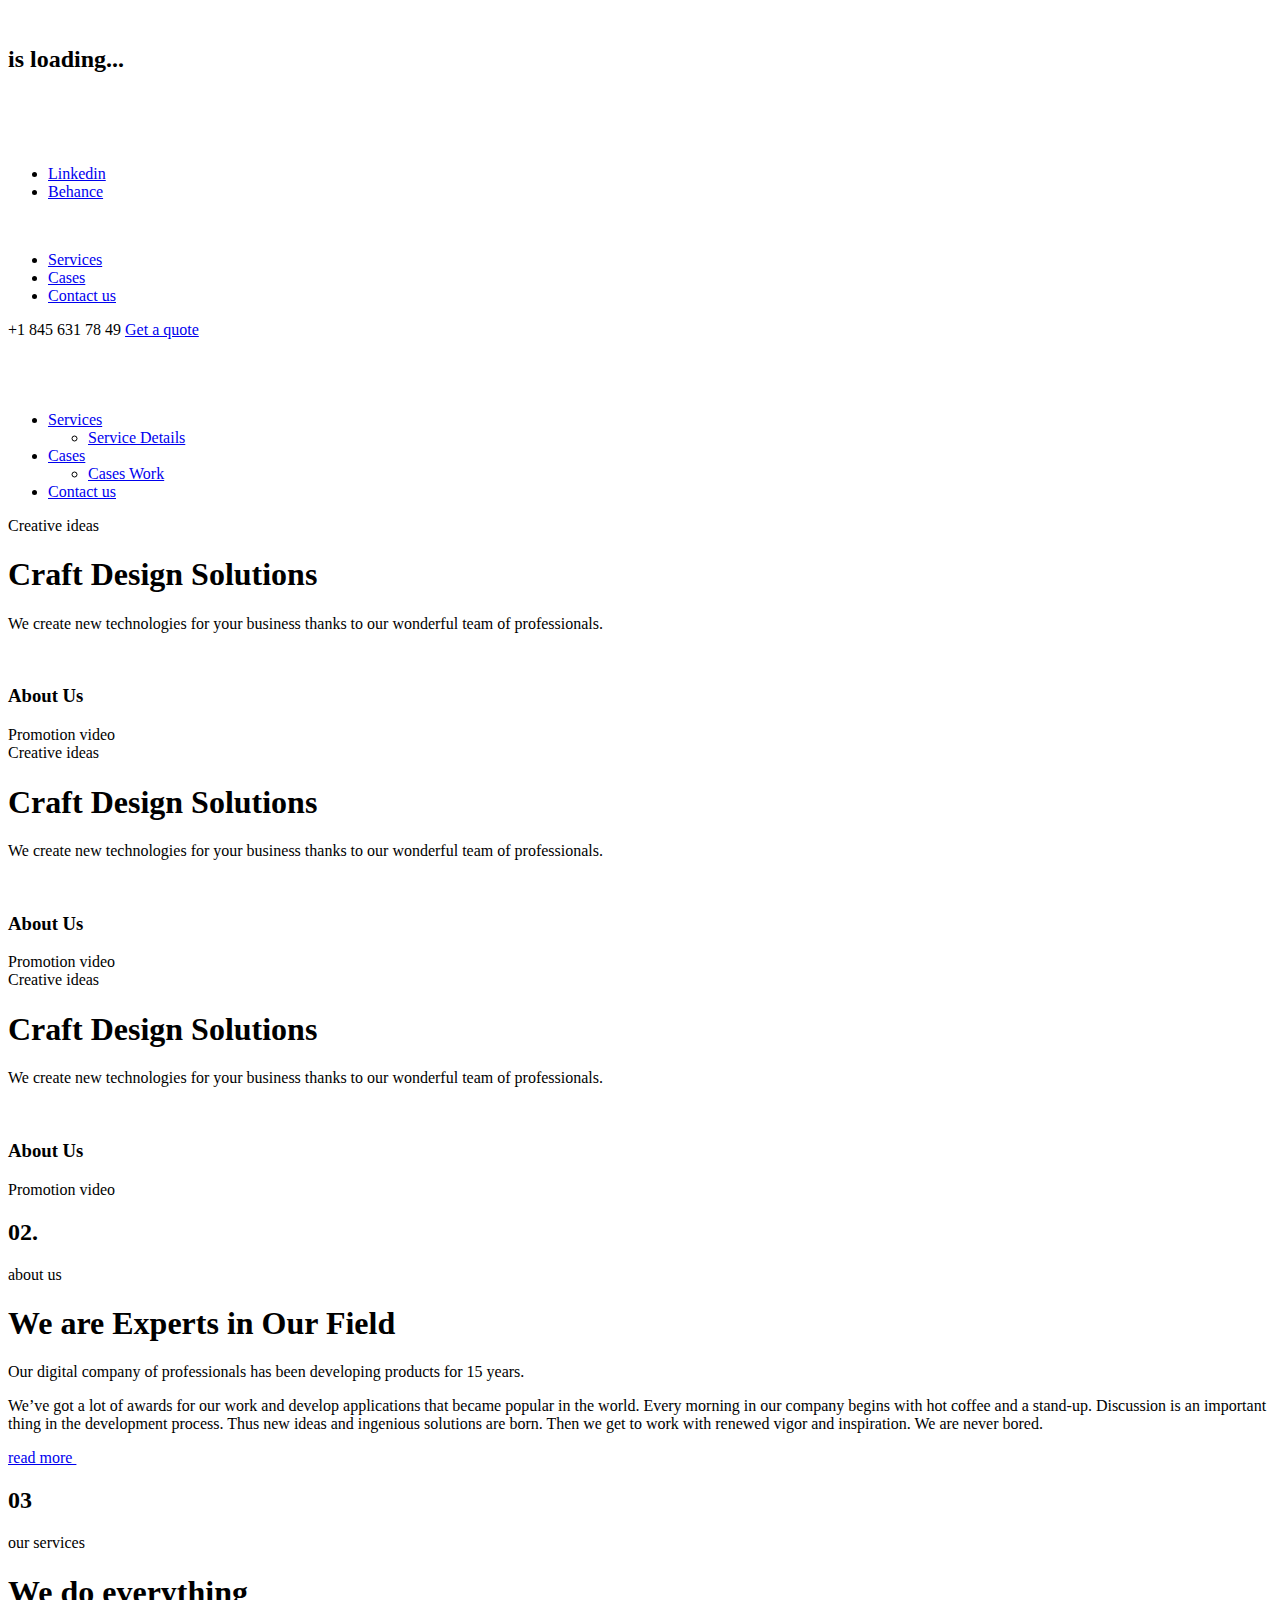
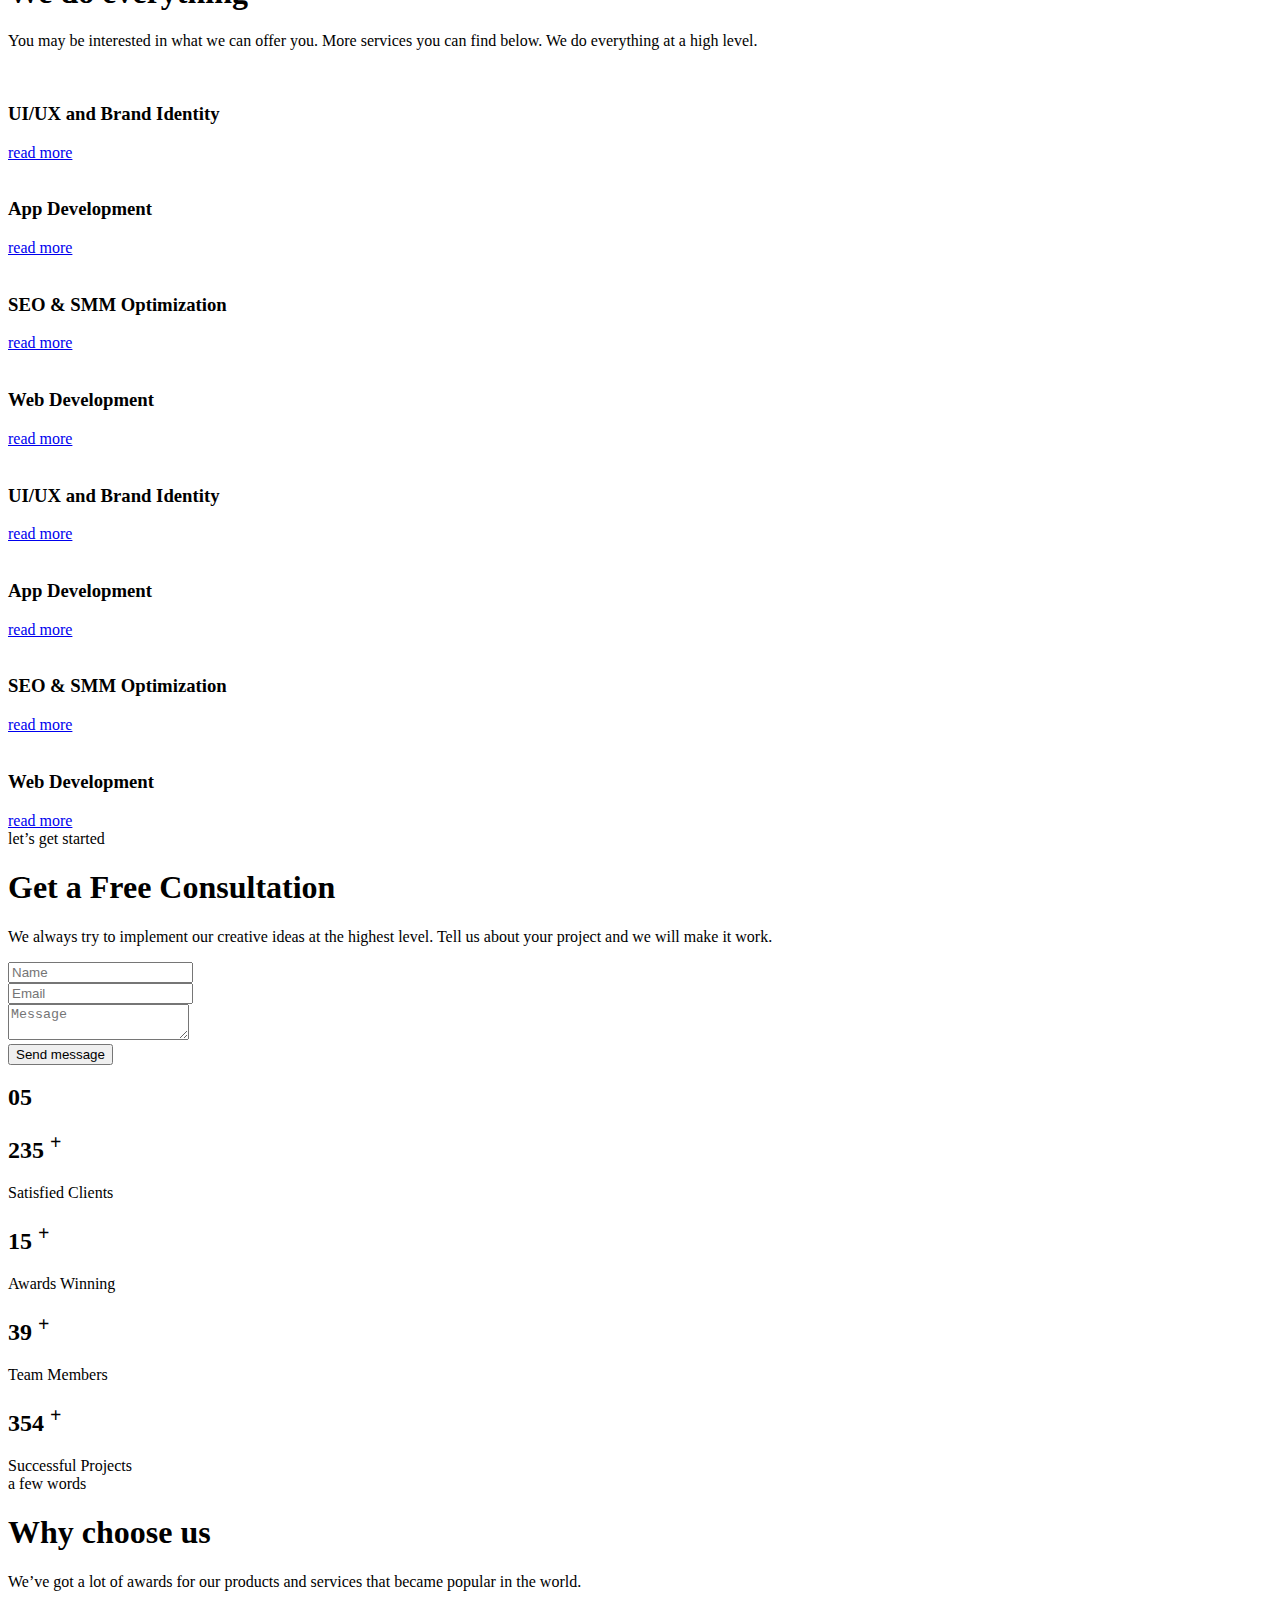
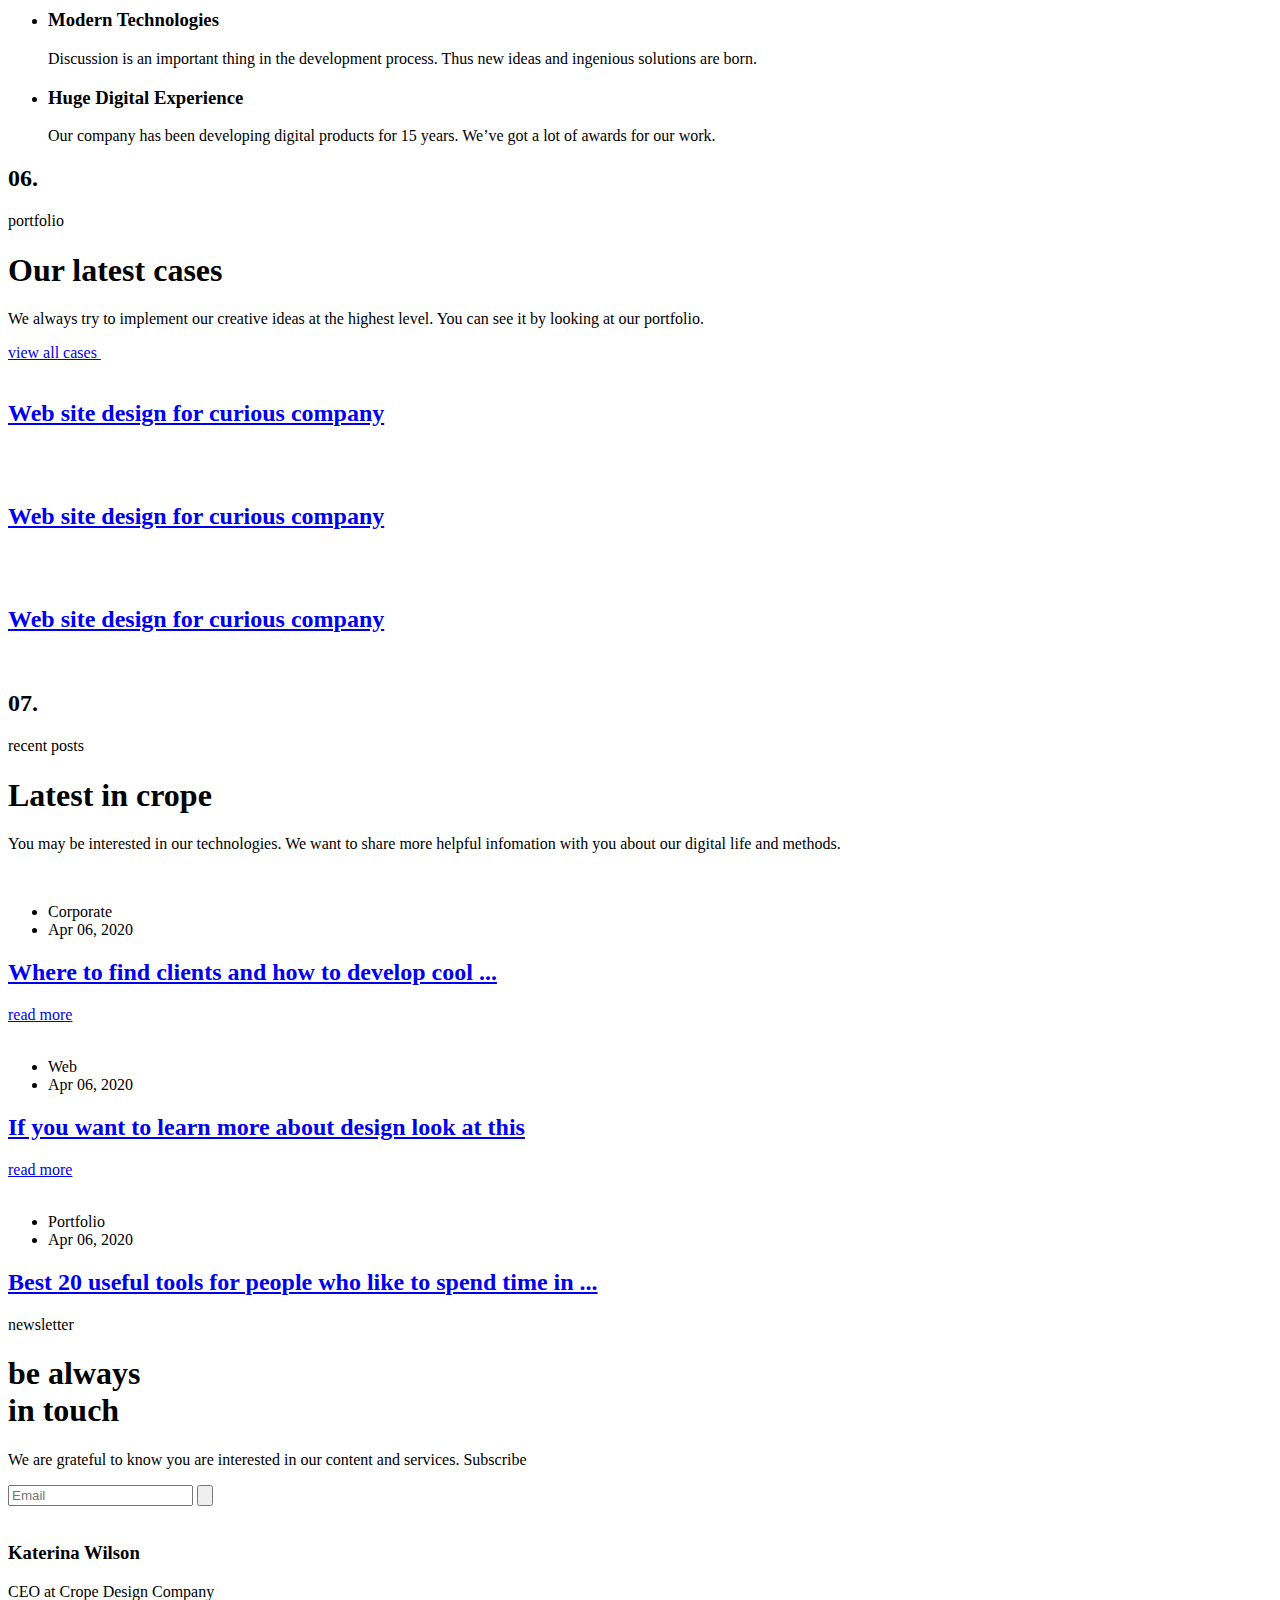
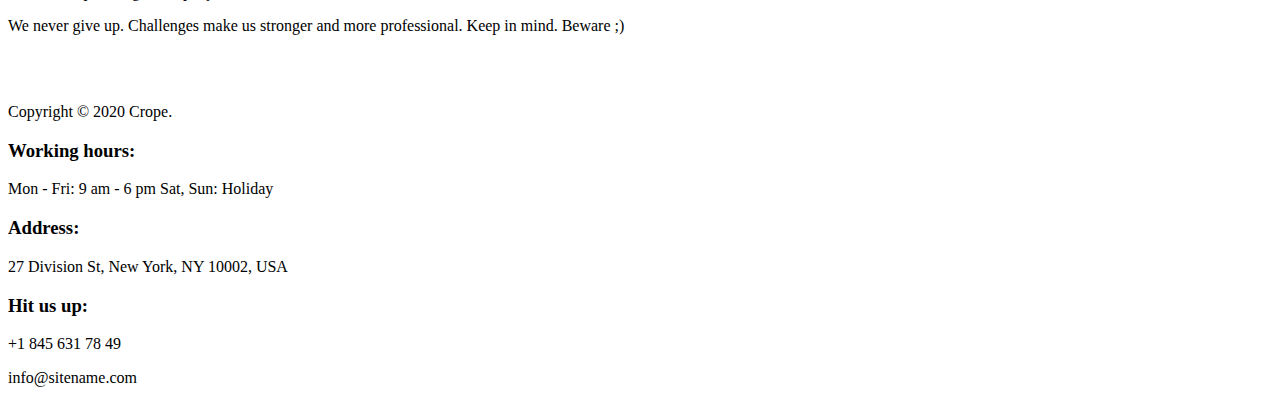
==== index.html @ df48804f "Add files via upload" ====
<!DOCTYPE html>
<html lang="en">
<head>
	<meta charset="UTF-8">
	<title>Crope</title>
	<meta name="viewport" content="width=device-width, initial-scale=1.0">
	<meta name="description" content="Crope - Multipurpose agency website" />
	<meta name="author" content="George_fx">
	<meta name="keywords" content="" />
	<link rel="icon" href="images/favicon.png">
	<link rel="stylesheet" type="text/css" href="css/animate.css">
	<link rel="stylesheet" type="text/css" href="css/bootstrap.min.css">
	<link rel="stylesheet" type="text/css" href="css/slick.css">
	<link rel="stylesheet" type="text/css" href="css/slick-theme.css">
	<link rel="stylesheet" type="text/css" href="css/style.css">
	<link rel="stylesheet" type="text/css" href="css/color.css">
	<link rel="stylesheet" type="text/css" href="css/responsive.css">
</head>


<body>

	<div class="preloader">
		<div class="loader-content">
			<div class="logo">
				<img src="images/logo.png" alt="">
			</div>
			<h2>is loading...</h2>
			<img src="images/loader.gif" alt="">
		</div>
	</div><!--preloader end-->
	
	<div class="left-sidebar">
		<a href="#" title="" class="menu-btn">
			<svg width="34" height="34" viewBox="0 0 34 34" fill="none" xmlns="http://www.w3.org/2000/svg">
				<path d="M0.711397 17.6361C-0.0696518 18.4171 -0.0696518 19.6834 0.711397 20.4645C1.49245 21.2455 2.75878 21.2455 3.53982 20.4645L20.5104 3.49393C21.2914 2.71288 21.2914 1.44655 20.5104 0.665498C19.7293 -0.115551 18.463 -0.11555 17.682 0.665498L0.711397 17.6361Z" fill="white"/>
				<path d="M2.12558 31.7782C1.34453 30.9971 1.34453 29.7308 2.12558 28.9498L19.0961 11.9792C19.8772 11.1981 21.1435 11.1981 21.9246 11.9792C22.7056 12.7602 22.7056 14.0266 21.9246 14.8076L4.95401 31.7782C4.17296 32.5592 2.90663 32.5592 2.12558 31.7782Z" fill="white"/>
				<path d="M13.4393 33.1924C12.6583 32.4113 12.6583 31.145 13.4393 30.364L30.4099 13.3934C31.1909 12.6124 32.4572 12.6124 33.2383 13.3934C34.0193 14.1745 34.0193 15.4408 33.2383 16.2218L16.2677 33.1924C15.4867 33.9734 14.2204 33.9734 13.4393 33.1924Z" fill="white"/>
			</svg>
		</a>
		<ul class="mbl-menu">
			<li><a href="#" title="">Linkedin</a></li>
			<li><a href="#" title="">Behance</a></li>
		</ul>
	</div><!--left-sidebar end-->

	<div class="wrapper">

		<header class="pb">
			<div class="container">
				<div class="header-content">
					<div class="logo">
						<a href="index.html" title="">
							<img src="images/logo.png" alt="">
						</a>
					</div><!--logo end-->
					<nav>
						<ul>
							<li><a href="services.html" title="">Services</a></li>
							<li><a href="cases.html" title="">Cases</a></li>
							<li><a href="contact.html" title="">Contact us</a></li>
						</ul>
					</nav><!--navigation end-->
					<div class="right-side-hd">
						<span>+1 845 631 78 49</span>
						<a href="#" title="" class="btn-default">Get a quote</a>
					</div>
					<a href="#" title="" class="menu-btn">
						<svg width="34" height="34" viewBox="0 0 34 34" fill="none" xmlns="http://www.w3.org/2000/svg">
							<path d="M0.711397 17.6361C-0.0696518 18.4171 -0.0696518 19.6834 0.711397 20.4645C1.49245 21.2455 2.75878 21.2455 3.53982 20.4645L20.5104 3.49393C21.2914 2.71288 21.2914 1.44655 20.5104 0.665498C19.7293 -0.115551 18.463 -0.11555 17.682 0.665498L0.711397 17.6361Z" fill="white"/>
							<path d="M2.12558 31.7782C1.34453 30.9971 1.34453 29.7308 2.12558 28.9498L19.0961 11.9792C19.8772 11.1981 21.1435 11.1981 21.9246 11.9792C22.7056 12.7602 22.7056 14.0266 21.9246 14.8076L4.95401 31.7782C4.17296 32.5592 2.90663 32.5592 2.12558 31.7782Z" fill="white"/>
							<path d="M13.4393 33.1924C12.6583 32.4113 12.6583 31.145 13.4393 30.364L30.4099 13.3934C31.1909 12.6124 32.4572 12.6124 33.2383 13.3934C34.0193 14.1745 34.0193 15.4408 33.2383 16.2218L16.2677 33.1924C15.4867 33.9734 14.2204 33.9734 13.4393 33.1924Z" fill="white"/>
						</svg>
					</a>
					<div class="clearfix"></div>
				</div><!--header-content end-->
			</div>	
		</header><!--header end-->

		<div class="responsive-mobile-menu">
			<div class="responsive-logo">
				<img src="images/logo.png" alt="">
			</div>
			<ul>
				<li><a href="services.html" title="">Services</a>
					<ul>
						<li><a href="service-details.html" title="">Service Details</a></li>
					</ul>
				</li>
				<li><a href="cases.html" title="">Cases</a>
					<ul>
						<li><a href="case-work.html" title="">Cases Work</a></li>
					</ul>
				</li>
				<li><a href="contact.html" title="">Contact us</a></li>
			</ul>
		</div><!--responsive-mobile-menu end-->

		<section class="main-banner">
			<div class="banner-slider">
				<div class="banner-slide">
					<div class="container">
						<div class="main-banner-text">
							<span class="wow fadeInUp" data-wow-delay="300ms">Creative ideas</span>
							<h1 class="wow fadeInUp" data-wow-delay="450ms">Craft Design Solutions <span></span></h1>
							<p class="wow fadeInUp" data-wow-delay="600ms">We create new technologies for your business thanks to our wonderful team of professionals.</p>
							<div class="play-video-div wow fadeInUp" data-wow-delay="800ms">
								<div class="poly1">
									<div class="poly2">
										<a href="https://www.youtube.com/watch?v=FSGfN9rr78Q" title="" class="play-video html5lightbox">
											<img src="images/icon1.svg" alt="">
										</a>
									</div>
								</div>
								<div class="pl-text">
									<h3>About Us</h3>
									<span>Promotion video</span>
								</div>
							</div>
						</div><!--main-banner-text end-->
					</div>
				</div><!--banner-slide end-->
				<div class="banner-slide">
					<div class="container">
						<div class="main-banner-text">
							<span>Creative ideas</span>
							<h1>Craft Design Solutions <span></span></h1>
							<p>We create new technologies for your business thanks to our wonderful team of professionals.</p>
							<div class="play-video-div">
								<div class="poly1">
									<div class="poly2">
										<a href="#" title="" class="play-video">
											<img src="images/icon1.svg" alt="">
										</a>
									</div>
								</div>
								<div class="pl-text">
									<h3>About Us</h3>
									<span>Promotion video</span>
								</div>
							</div>
						</div><!--main-banner-text end-->
					</div>
				</div><!--banner-slide end-->
				<div class="banner-slide">
					<div class="container">
						<div class="main-banner-text">
							<span>Creative ideas</span>
							<h1>Craft Design Solutions <span></span></h1>
							<p>We create new technologies for your business thanks to our wonderful team of professionals.</p>
							<div class="play-video-div">
								<div class="poly1">
									<div class="poly2">
										<a href="#" title="" class="play-video">
											<img src="images/icon1.svg" alt="">
										</a>
									</div>
								</div>
								<div class="pl-text">
									<h3>About Us</h3>
									<span>Promotion video</span>
								</div>
							</div>
						</div><!--main-banner-text end-->
					</div>
				</div><!--banner-slide end-->
			</div><!--banner-slider end-->
		</section><!--main-banner end-->

		<section class="sec-block overlay">
			<h2 class="page-number bottom">02.</h2>
			<div class="bg-position left-position"></div>
			<div class="container">
				<div class="expt-text float-right">
					<div class="main-banner-text title-hd wow slideInRight" data-wow-delay="300ms">
						<span>about us</span>
						<h1>We are Experts in Our Field <span></span></h1>
						<p>Our digital company of professionals has been developing products for 15 years. </p>
						<p class="bdy">We’ve got a lot of awards for our work and develop applications that became popular in the world. Every morning in our company begins with hot coffee and a stand-up. Discussion is an important thing in the development process. Thus new ideas and ingenious solutions are born. Then we get to work with renewed vigor and inspiration. We are never bored. </p>
						<a href="about.html" title="" class="btn-default2">read more <img src="images/icon4.svg" alt=""></a>
					</div>
				</div><!--expt-text end-->
				<div class="clearfix"></div>
			</div>
		</section>

		<section class="sec-block">
			<div class="fixed-bg bg3"></div>
			<h2 class="page-number">03</h2>
			<div class="container">
				<div class="main-banner-text title-hd svs-header wow fadeInLeft" data-wow-delay="500ms">
					<span>our services</span>
					<h1>We do everything <span></span></h1>
					<p class="bdy">You may be interested in what we can offer you. More services you can find below. We do everything at a high level. </p>
				</div>
			</div>
			<div class="services-section">
				<div class="container">
					<div class="row svs-carousel">
						<div class="col-lg-3">
							<div class="service-col wow fadeIn" data-wow-delay="300ms">
								<div class="svs-icon">
									<img src="images/icon5.svg" alt="">
								</div>
								<h3>UI/UX and Brand Identity</h3>
								<a href="services.html" title="" class="btn-default2">read more</a>
							</div><!--service-col end-->
						</div>
						<div class="col-lg-3">
							<div class="service-col wow fadeIn" data-wow-delay="600ms">
								<div class="svs-icon">
									<img src="images/icon6.svg" alt="">
								</div>
								<h3>App Development</h3>
								<a href="services.html" title="" class="btn-default2">read more</a>
							</div><!--service-col end-->
						</div>
						<div class="col-lg-3">
							<div class="service-col wow fadeIn" data-wow-delay="900ms">
								<div class="svs-icon">
									<img src="images/icon7.svg" alt="">
								</div>
								<h3>SEO & SMM Optimization</h3>
								<a href="services.html" title="" class="btn-default2">read more</a>
							</div><!--service-col end-->
						</div>
						<div class="col-lg-3">
							<div class="service-col wow fadeIn" data-wow-delay="1200ms">
								<div class="svs-icon">
									<img src="images/icon8.svg" alt="">
								</div>
								<h3>Web Development</h3>
								<a href="services.html" title="" class="btn-default2">read more</a>
							</div><!--service-col end-->
						</div>
						<div class="col-lg-3">
							<div class="service-col">
								<div class="svs-icon">
									<img src="images/icon5.svg" alt="">
								</div>
								<h3>UI/UX and Brand Identity</h3>
								<a href="services.html" title="" class="btn-default2">read more</a>
							</div><!--service-col end-->
						</div>
						<div class="col-lg-3">
							<div class="service-col">
								<div class="svs-icon">
									<img src="images/icon6.svg" alt="">
								</div>
								<h3>App Development</h3>
								<a href="services.html" title="" class="btn-default2">read more</a>
							</div><!--service-col end-->
						</div>
						<div class="col-lg-3">
							<div class="service-col">
								<div class="svs-icon">
									<img src="images/icon7.svg" alt="">
								</div>
								<h3>SEO & SMM Optimization</h3>
								<a href="services.html" title="" class="btn-default2">read more</a>
							</div><!--service-col end-->
						</div>
						<div class="col-lg-3">
							<div class="service-col">
								<div class="svs-icon">
									<img src="images/icon8.svg" alt="">
								</div>
								<h3>Web Development</h3>
								<a href="services.html" title="" class="btn-default2">read more</a>
							</div><!--service-col end-->
						</div>
					</div>
				</div>
			</div><!--services-section end-->
		</section>

		<section class="sec-block overlay">
			<div class="bg-position right-position"></div>
			<div class="container">
				<div class="consulation-section">
					<div class="main-banner-text title-hd wow fadeInUp" data-wow-delay="300ms">
						<span>let’s get started</span>
						<h1>Get a Free Consultation <span></span></h1>
						<p class="bdy">We always try to implement our creative ideas at the highest level. Tell us about your project and we will make it work. </p>
					</div><!--title-hd end-->
					<div class="contact-form wow fadeInUp" data-wow-delay="300ms">
						<form method="post" action="#" id="contact-form">
							<div class="response"></div>
							<div class="row">
								<div class="col-lg-6">
									<div class="input-field">
										<input type="text" name="name" class="name" placeholder="Name">
									</div><!--input-field end-->
								</div>
								<div class="col-lg-6">
									<div class="input-field">
										<input type="text" name="email" class="email" placeholder="Email">
									</div><!--input-field end-->
								</div>
								<div class="col-lg-12">
									<div class="input-field">
										<textarea name="message" placeholder="Message"></textarea>
									</div><!--input-field end-->
								</div>
								<div class="col-lg-12">
									<div class="input-field m-0">
										<button type="button" class="btn-default" id="submit">Send message</button>
									</div>
								</div>
							</div>
						</form>
					</div><!--contact-form end-->
				</div><!--consulation-section end-->
			</div>
		</section>

		<section class="sec-block why-choose-us">
			<div class="fixed-bg bg6"></div>
			<h2 class="page-number">05</h2>
			<div class="container">
				<div class="row">
					<div class="col-lg-5">
						<div class="counter-section">
							<div class="row">
								<div class="col-lg-6 col-md-6 col-sm-6 col-12">
									<div class="counter-div gradient-bg1 wow fadeInUp" data-wow-delay="300ms">
										<h2>235 <sup>+</sup></h2>
										<span>Satisfied Clients</span>
									</div><!--counter-div end-->
								</div>
								<div class="col-lg-6 col-md-6 col-sm-6 col-12">
									<div class="counter-div scnd-dv gradient-bg1 wow fadeInUp" data-wow-delay="600ms">
										<h2>15 <sup>+</sup></h2>
										<span>Awards Winning</span>
									</div><!--counter-div end-->
								</div>
								<div class="col-lg-6 col-md-6 col-sm-6 col-12">
									<div class="counter-div gradient-bg2 wow fadeInUp" data-wow-delay="900ms">
										<h2>39 <sup>+</sup></h2>
										<span>Team Members</span>
									</div><!--counter-div end-->
								</div>
								<div class="col-lg-6 col-md-6 col-sm-6 col-12">
									<div class="counter-div frht gradient-bg2 wow fadeInUp" data-wow-delay="1200ms">
										<h2>354 <sup>+</sup></h2>
										<span>Successful Projects</span>
									</div><!--counter-div end-->
								</div>
							</div>
						</div><!--counter-section end-->
					</div>
					<div class="col-lg-7">
						<div class="why-we-sec">
							<div class="main-banner-text title-hd wow fadeInUp" data-wow-delay="300ms">
								<span>a few words</span>
								<h1>Why choose us <span></span></h1>
								<p>We’ve got a lot of awards for our products and services that became popular in the world.</p>
							</div><!--title-hd end-->
							<ul class="our-features-list wow fadeInDown" data-wow-delay="600ms">
								<li>
									<h3>Modern Technologies</h3>
									<p>Discussion is an important thing in the development process. Thus new ideas and ingenious solutions are born. </p>
								</li>
								<li>
									<h3>Huge Digital Experience</h3>
									<p>Our company has been developing digital products for 15 years. We’ve got a lot of awards for our work.</p>
								</li>
							</ul><!--our-features-list end-->
						</div><!--why-we-sec end-->
					</div>
				</div>
			</div>
		</section><!--why-choose-us end-->

		<section class="sec-block">
			<div class="fixed-bg bg4"></div>
			<h2 class="page-number">06.</h2>
			<div class="container">
				<div class="section-head">
					<div class="main-banner-text title-hd wow fadeInUp" data-wow-delay="300ms">
						<span>portfolio</span>
						<h1>Our latest cases <span></span></h1>
						<p class="bdy">We always try to implement our creative ideas at the highest level. You can see it by looking at our portfolio.</p>
					</div><!--title-hd end-->
					<a href="cases.html" title="" class="btn-default2">view all cases <img src="images/icon4.svg" alt=""></a>
					<div class="clearfix"></div>
				</div>
				<div class="pft-items">
					<div class="row">
						<div class="col-lg-4 col-md-6 col-sm-6 col-12">
							<div class="pft-item wow fadeInUp" data-wow-delay="300ms">
								<img src="https://via.placeholder.com/380x490" alt="">
								<div class="figcaption">
									<h2><a href="case-work.html" title="">Web site design for curious company</a></h2>
									<a href="case-work.html" title=""><img src="images/icon9.svg" alt=""></a>
								</div><!--figcaption end-->
							</div><!--pft-item end-->
						</div>
						<div class="col-lg-4 col-md-6 col-sm-6 col-12">
							<div class="pft-item wow fadeInUp" data-wow-delay="600ms">
								<img src="https://via.placeholder.com/380x490" alt="">
								<div class="figcaption">
									<h2><a href="case-work.html" title="">Web site design for curious company</a></h2>
									<a href="case-work.html" title=""><img src="images/icon9.svg" alt=""></a>
								</div><!--figcaption end-->
							</div><!--pft-item end-->
						</div>
						<div class="col-lg-4 col-md-6 col-sm-6 col-12">
							<div class="pft-item wow fadeInUp" data-wow-delay="900ms">
								<img src="https://via.placeholder.com/380x490" alt="">
								<div class="figcaption">
									<h2><a href="case-work.html" title="">Web site design for curious company</a></h2>
									<a href="case-work.html" title=""><img src="images/icon9.svg" alt=""></a>
								</div><!--figcaption end-->
							</div><!--pft-item end-->
						</div>
					</div>
				</div><!--pft-items end-->
			</div>
		</section><!--case-studies-section end-->

		<section class="sec-block">
			<div class="fixed-bg bg5"></div>
			<h2 class="page-number">07.</h2>
			<div class="container">
				<div class="row">
					<div class="col-lg-6 wow slideInLeft" data-wow-delay="300ms">
						<div class="main-banner-text title-hd">
							<span>recent posts</span>
							<h1>Latest in crope <span></span></h1>
							<p class="bdy">You may be interested in our technologies. We want to share more helpful infomation with you about our digital life and methods.</p>
						</div><!--title-hd end-->
						<div class="blog-posts">
							<div class="blog_post">
								<div class="blog-thumbnail">
									<img src="https://via.placeholder.com/170x170" alt="">
								</div><!--blog-thumbnail end-->
								<div class="blog_info">
									<ul class="meta">
										<li>
											<span class="category">Corporate</span>
										</li>
										<li>
											<span>Apr 06, 2020</span>
										</li>
									</ul>
									<h2 class="post-title"><a href="blog-single.html" title="">Where to find clients and how to develop cool ...</a></h2>
									<a href="blog-single.html" title="" class="btn-default2">read more</a>
								</div>
							</div><!--blog_post end-->
							<div class="blog_post">
								<div class="blog-thumbnail">
									<img src="https://via.placeholder.com/170x170" alt="">
								</div><!--blog-thumbnail end-->
								<div class="blog_info">
									<ul class="meta">
										<li>
											<span class="category">Web</span>
										</li>
										<li>
											<span>Apr 06, 2020</span>
										</li>
									</ul>
									<h2 class="post-title"><a href="blog-single.html" title="">If you want to learn more about design look at this</a></h2>
									<a href="blog-single.html" title="" class="btn-default2">read more</a>
								</div>
							</div><!--blog_post end-->
						</div><!--blog-posts end-->
					</div>
					<div class="col-lg-6 wow slideInRight" data-wow-delay="300ms">
						<div class="blog_post main">
							<div class="blog-thumbnail">
								<img src="https://via.placeholder.com/458x500" alt="">
							</div><!--blog-thumbnail end-->
							<div class="blog_info">
								<ul class="meta">
									<li>
										<span class="category">Portfolio</span>
									</li>
									<li>
										<span>Apr 06, 2020</span>
									</li>
								</ul>
								<h2 class="post-title"><a href="blog-single.html" title="">Best 20 useful tools for people who like to spend time in ...</a></h2>
							</div>
						</div><!--blog_post end-->
					</div>
				</div>
			</div>
		</section>

		<footer>
			<div class="container">
				<div class="top-footer">
					<div class="row">
						<div class="col-lg-6">
							<div class="tp-contact wow fadeInUp" data-wow-delay="300ms">
								<div class="main-banner-text title-hd">
									<span>newsletter</span>
									<h1>be always <br /> in touch <span></span></h1>
									<p class="bdy">We are grateful to know you are interested in our content and services. Subscribe</p>
								</div><!--title-hd end-->
								<form class="newsletter-form">
									<input type="email" name="email" placeholder="Email">
									<button type="submit"><img src="images/send.svg" alt=""></button>
								</form>
								<div class="clearfix"></div>
							</div><!--tp-contact end-->
						</div>
						<div class="col-lg-6">
							<div class="testimonial-sec wow fadeInDown" data-wow-delay="300ms">
								<div class="testi-head">
									<div class="testi-thumb">
										<img src="https://via.placeholder.com/70x70" alt="">
									</div>
									<div class="testi-info">
										<h3>Katerina Wilson</h3>
										<span>CEO at Crope Design Company</span>
									</div>
								</div>
								<p>We never give up. Сhallenges make us stronger and more professional. Keep in mind. Beware ;)</p>
								<img src="images/sing.png" alt="">
							</div><!--testimonial-sec end-->
							<div class="clearfix"></div>
						</div>
					</div>
				</div><!--top-footer end-->
				<div class="bottom-footer">
					<div class="row">
						<div class="col-lg-3 col-md-6 col-sm-6 col-12">
							<div class="widget widget-about wow fadeInUp" data-wow-delay="300ms">
								<img src="images/logo.png" alt="">
								<p>Copyright © 2020 Crope.</p>
							</div><!--widget-about end-->
						</div>
						<div class="col-lg-3 col-md-6 col-sm-6 col-12">
							<div class="widget widget-para wow fadeInDown" data-wow-delay="600ms">
								<h3 class="widget-title">Working hours:</h3>
								<p>Mon - Fri: 9 am - 6 pm Sat, Sun: Holiday</p>
							</div><!--widget-para end-->
						</div>
						<div class="col-lg-3 col-md-6 col-sm-6 col-12">
							<div class="widget widget-para wow fadeInUp" data-wow-delay="900ms">
								<h3 class="widget-title">Address:</h3>
								<p>27 Division St, New York, NY 10002, USA</p>
							</div><!--widget-para end-->
						</div>
						<div class="col-lg-3 col-md-6 col-sm-6 col-12">
							<div class="widget widget-para wow fadeInDown" data-wow-delay="1200ms">
								<h3 class="widget-title">Hit us up:</h3>
								<span>+1 845 631 78 49</span>
								<p>info@sitename.com</p>
							</div><!--widget-para end-->
						</div>
					</div>
				</div><!--bottom-footer end-->
			</div>
		</footer><!--footer end-->

	</div><!--wrapper end-->
	<div class="clearfix"></div>


<script src="js/jquery.min.js"></script>
<script src="js/popper.js"></script>
<script src="js/bootstrap.min.js"></script>
<script src="js/plugin/slick.min.js"></script>
<script src="js/plugin/html5lightbox.js"></script>
<script src="js/wow.min.js"></script>
<script src="js/script.js"></script>


</body>

</html>
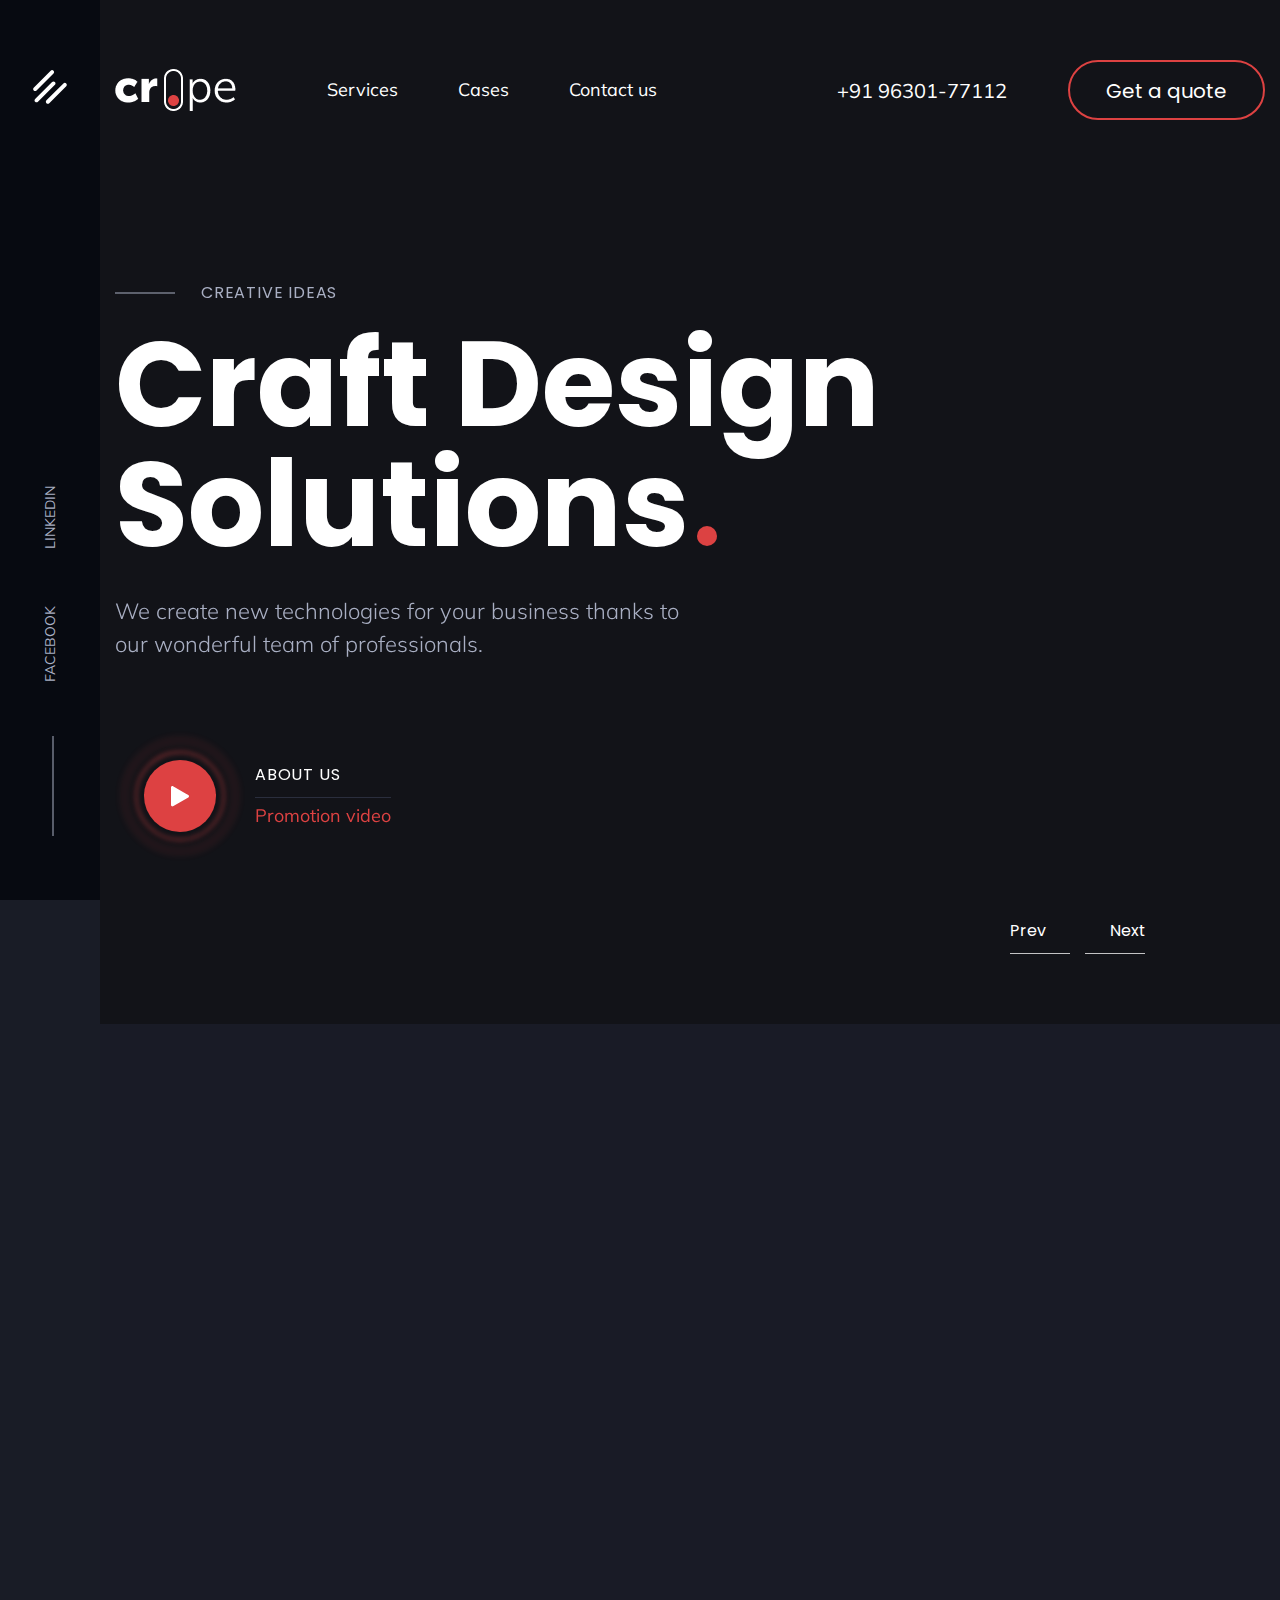
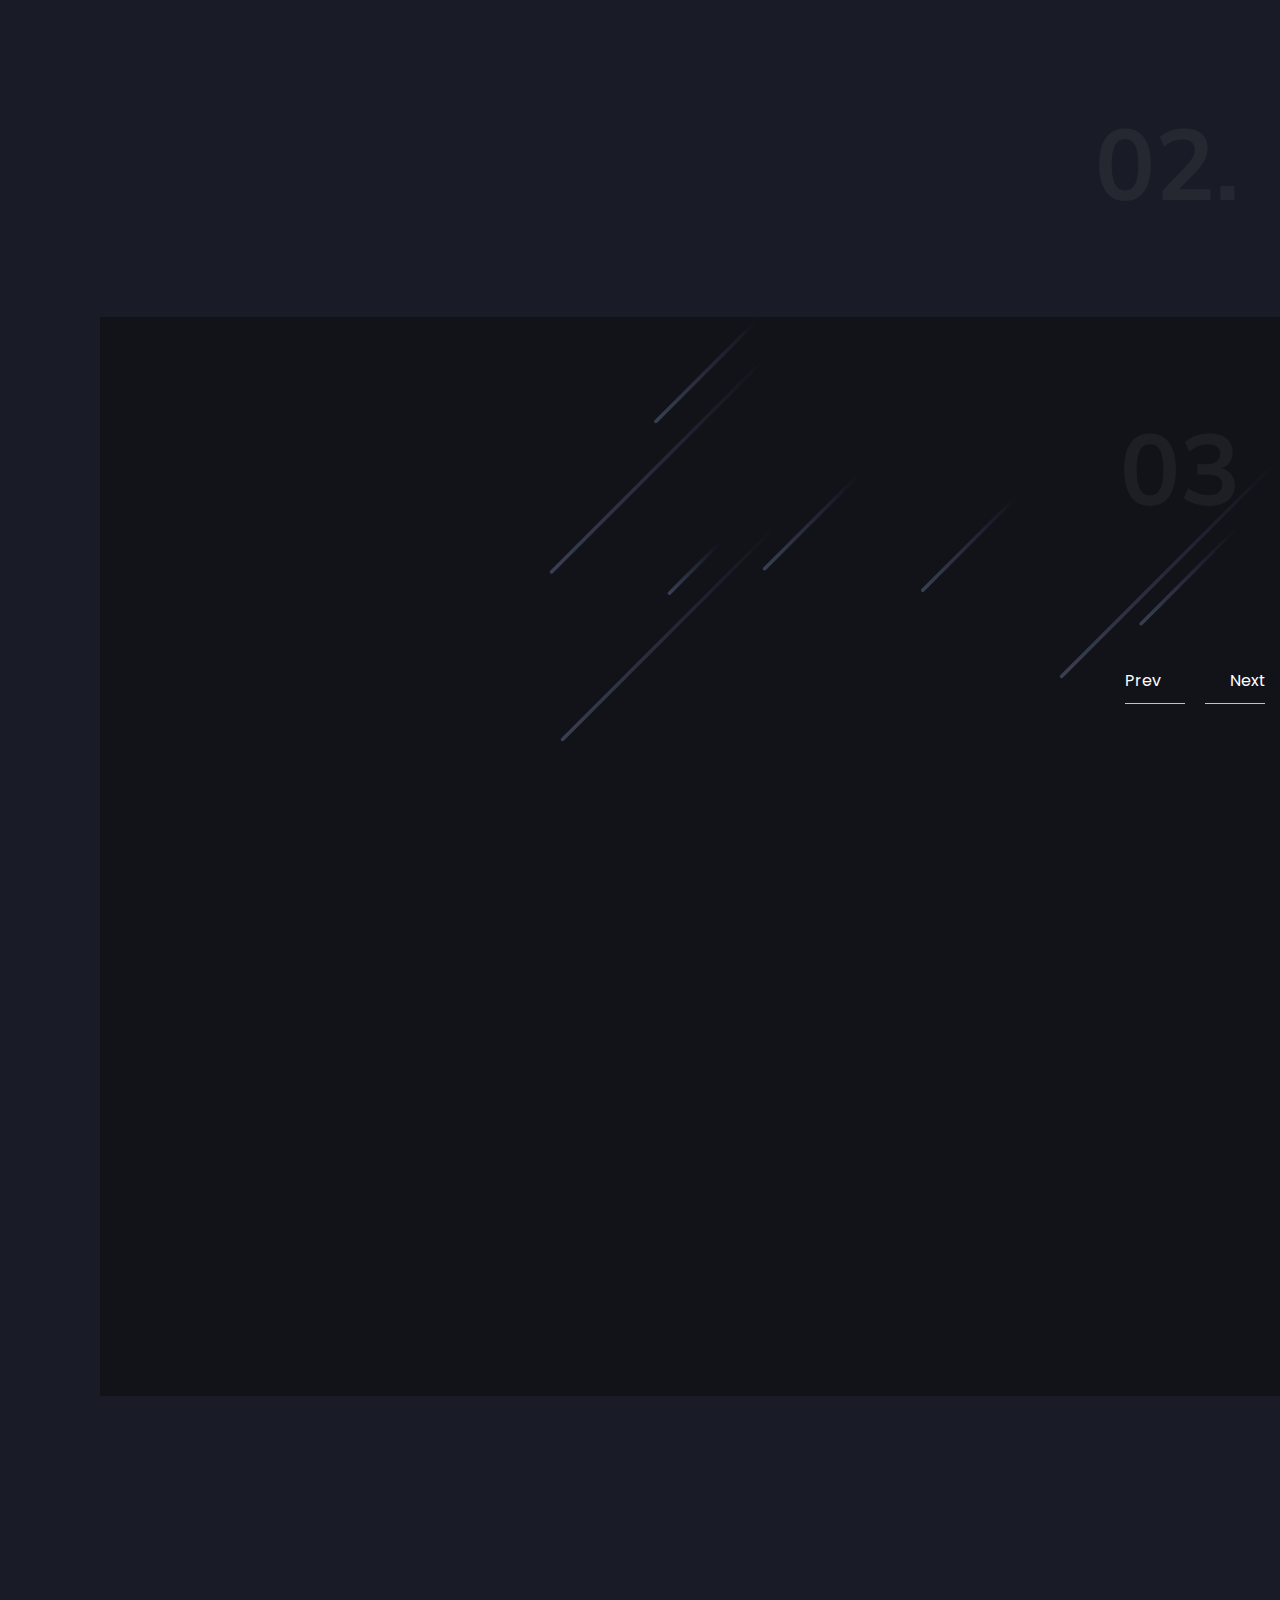
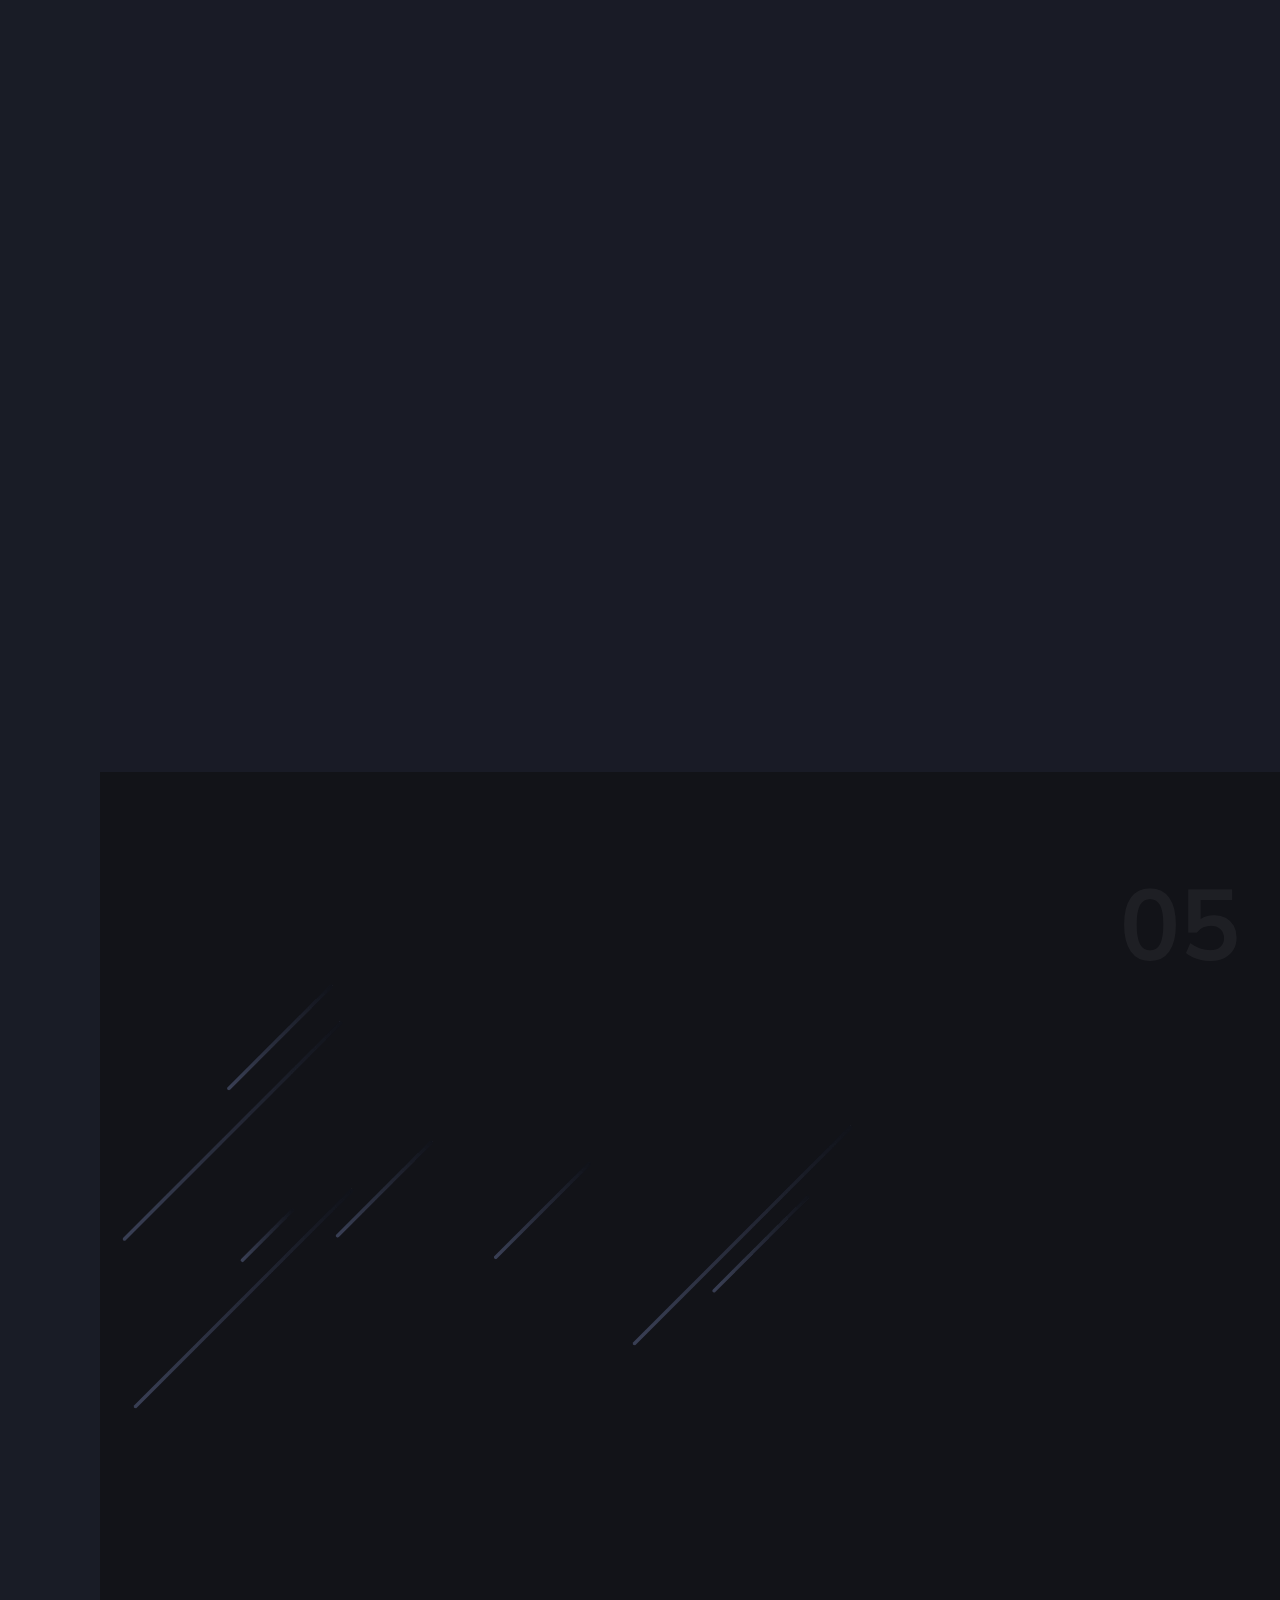
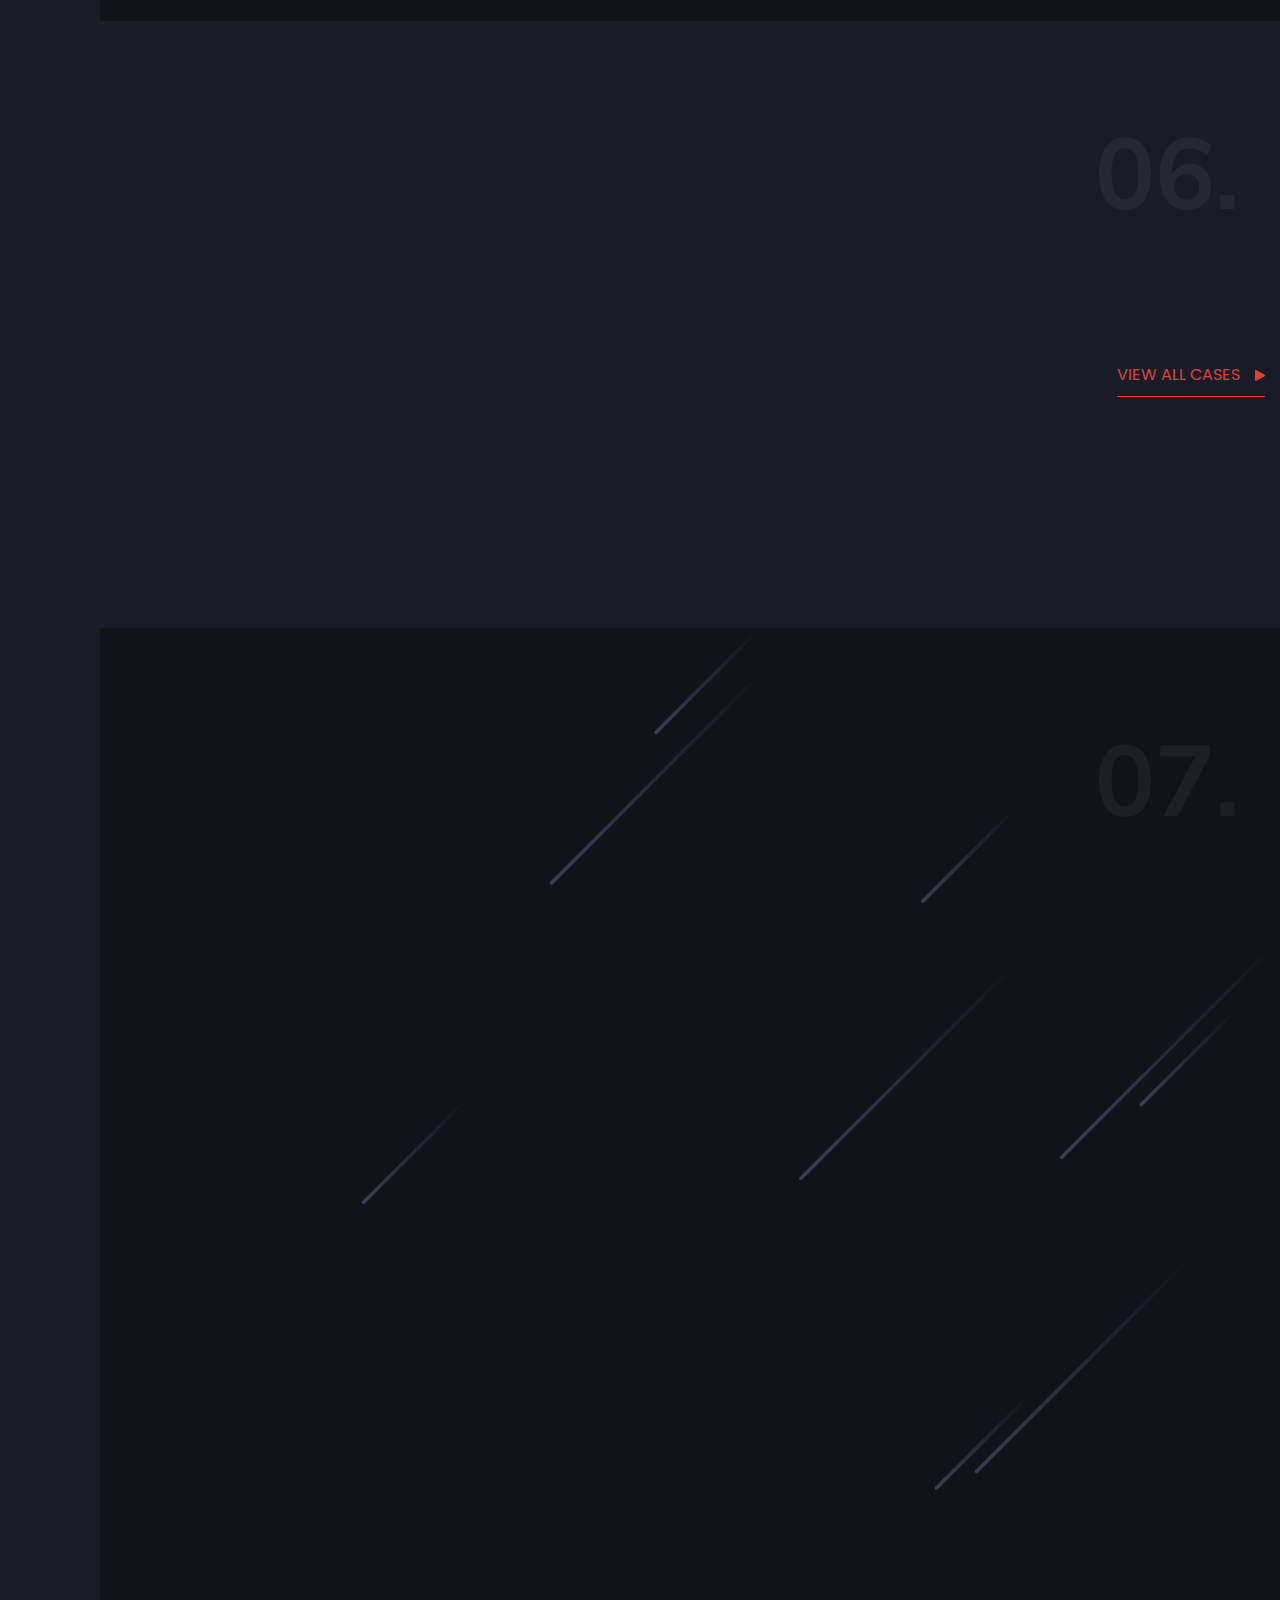
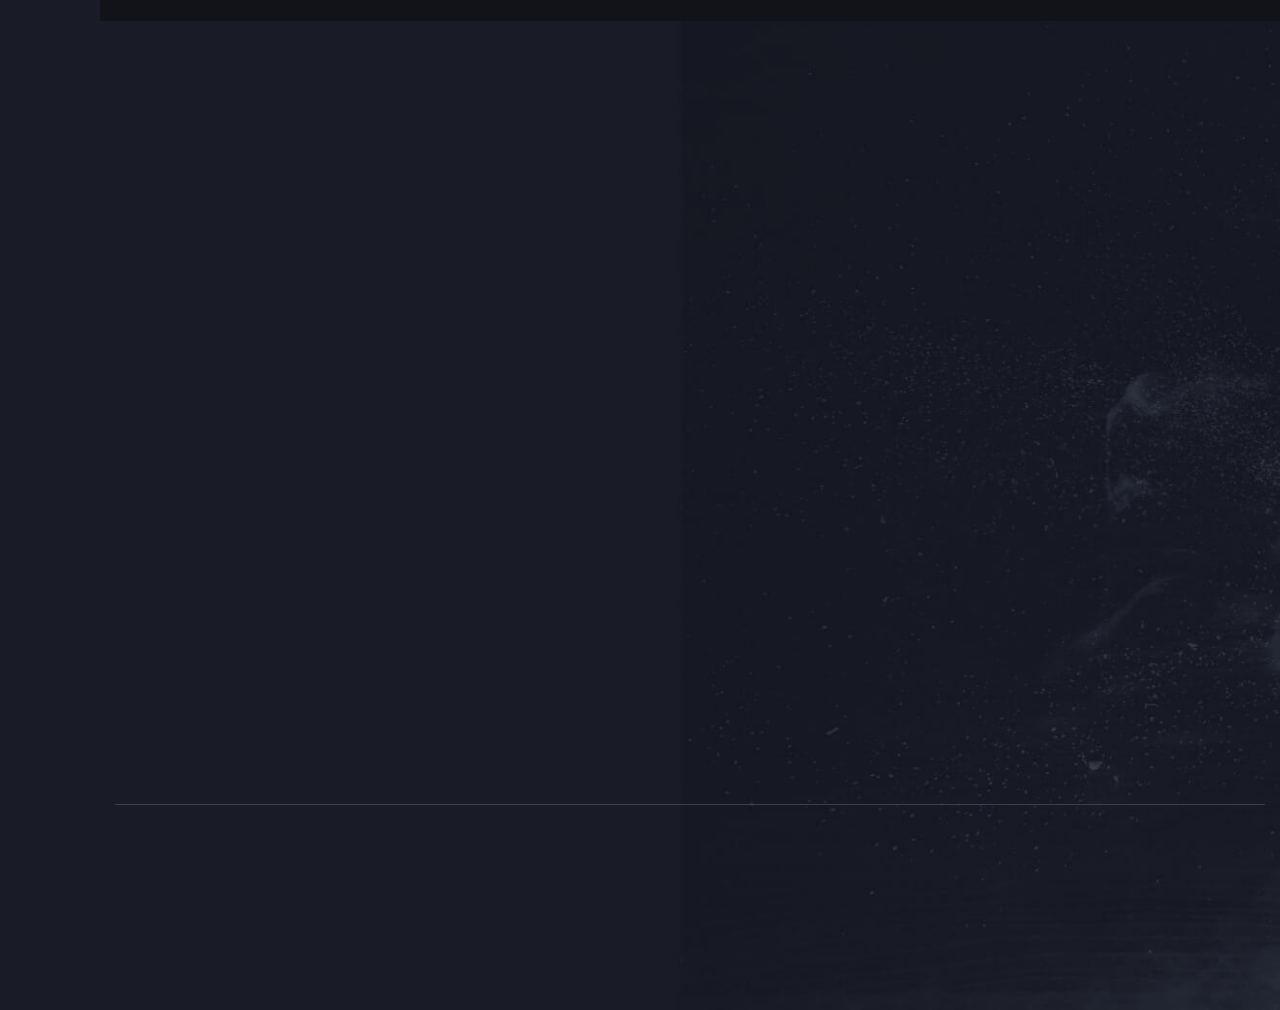
==== commit b3c030c9: "Header Footer Phone Change" ====
--- a/index.html
+++ b/index.html
@@ -2,7 +2,7 @@
 <html lang="en">
 <head>
 	<meta charset="UTF-8">
-	<title>Crope</title>
+	<title>Avani Infotech - Your Complete Web Solution</title>
 	<meta name="viewport" content="width=device-width, initial-scale=1.0">
 	<meta name="description" content="Crope - Multipurpose agency website" />
 	<meta name="author" content="George_fx">
@@ -40,7 +40,7 @@
 		</a>
 		<ul class="mbl-menu">
 			<li><a href="#" title="">Linkedin</a></li>
-			<li><a href="#" title="">Behance</a></li>
+			<li><a href="#" title="">Facebook</a></li>
 		</ul>
 	</div><!--left-sidebar end-->
 
@@ -62,7 +62,7 @@
 						</ul>
 					</nav><!--navigation end-->
 					<div class="right-side-hd">
-						<span>+1 845 631 78 49</span>
+						<span>+91 96301-77112</span>
 						<a href="#" title="" class="btn-default">Get a quote</a>
 					</div>
 					<a href="#" title="" class="menu-btn">
@@ -82,6 +82,7 @@
 				<img src="images/logo.png" alt="">
 			</div>
 			<ul>
+				<li><a href="about.html" title="">About us</a></li>
 				<li><a href="services.html" title="">Services</a>
 					<ul>
 						<li><a href="service-details.html" title="">Service Details</a></li>
@@ -530,7 +531,7 @@
 						<div class="col-lg-3 col-md-6 col-sm-6 col-12">
 							<div class="widget widget-about wow fadeInUp" data-wow-delay="300ms">
 								<img src="images/logo.png" alt="">
-								<p>Copyright © 2020 Crope.</p>
+								<p>Copyright © 2024 Avani Infotech.</p>
 							</div><!--widget-about end-->
 						</div>
 						<div class="col-lg-3 col-md-6 col-sm-6 col-12">
@@ -542,14 +543,14 @@
 						<div class="col-lg-3 col-md-6 col-sm-6 col-12">
 							<div class="widget widget-para wow fadeInUp" data-wow-delay="900ms">
 								<h3 class="widget-title">Address:</h3>
-								<p>27 Division St, New York, NY 10002, USA</p>
+								<p>105 Brij Residency, Shiv Vatika, MR-11, Indore - 452003</p>
 							</div><!--widget-para end-->
 						</div>
 						<div class="col-lg-3 col-md-6 col-sm-6 col-12">
 							<div class="widget widget-para wow fadeInDown" data-wow-delay="1200ms">
 								<h3 class="widget-title">Hit us up:</h3>
-								<span>+1 845 631 78 49</span>
-								<p>info@sitename.com</p>
+								<span>+91 96301-77112</span>
+								<p>support@avani-info.cloud</p>
 							</div><!--widget-para end-->
 						</div>
 					</div>
--- a/css/style.css
+++ b/css/style.css
@@ -0,0 +1,2726 @@
+
+/*===================== TABLE OF CONTENT =======================
+
+
+1.	UNIQUE HOMEPAGES
+2.  RESET CSS
+3.  Cross Browser Compatibility
+4.  COLOR SCHEME
+5.  RESPONSIVE HEADER
+6.  BANNER SLIDER (BANNER)
+7. TESTIMONAILS
+8. TEAM
+9.	CLIENT'S FEEDBACK
+10. ABOUT PAGE
+11.	CASE PAGE
+12. SERVICE PAGE
+13. BLOG PAGE
+14.	404
+15.	ERROR 404
+
+=============================================================*/
+
+
+/* ================================================================================== 
+									Fonts
+===================================================================================== */
+
+@import url('https://fonts.googleapis.com/css2?family=Muli:ital,wght@0,200;0,300;0,400;0,500;0,600;0,700;0,800;0,900;1,200;1,300;1,400;1,500;1,600;1,700;1,800;1,900&family=Poppins:ital,wght@0,100;0,200;0,300;0,400;0,500;0,600;0,700;0,800;0,900;1,100;1,200;1,300;1,400;1,500;1,600;1,700;1,800;1,900&display=swap');
+
+/* ================================================================================== 
+										Reset Css
+===================================================================================== */
+
+html, body, div, span, applet, object, iframe,
+h1, h2, h3, h4, h5, h6, p, blockquote, pre,
+a, abbr, acronym, address, big, cite, code,
+del, dfn, em, img, ins, kbd, q, s, samp,
+small, strike, strong, sub, sup, tt, var,
+b, u, i, center,
+dl, dt, dd, ol, ul, li,
+fieldset, form, label, legend,
+table, caption, tbody, tfoot, thead, tr, th, td,
+article, aside, canvas, details, embed, 
+figure, figcaption, footer, header, hgroup, 
+menu, nav, output, ruby, section, summary,
+time, mark, audio, video {
+	margin: 0;
+	padding: 0;
+	border: 0;
+	font-size: 100%;
+	font: inherit;
+	vertical-align: baseline;
+}
+/* HTML5 display-role reset for older browsers */
+article, aside, details, figcaption, figure, 
+footer, header, hgroup, menu, nav, section {
+	display: block;
+}
+body {
+    font-family: 'Poppins', sans-serif;
+    line-height: 1;
+	overflow-x: hidden;
+	background-color: #191C26;
+	font-weight: 400;
+}
+ul {
+	list-style: none;
+}
+a:hover {
+	text-decoration: none;
+	color: inherit;
+}
+blockquote, q {
+	quotes: none;
+}
+blockquote:before, blockquote:after,
+q:before, q:after {
+	content: '';
+	content: none;
+}
+button {
+	outline: none;
+	cursor: pointer;
+}
+button:focus {
+	outline: none;
+}
+table {
+	border-collapse: collapse;
+	border-spacing: 0;
+}
+* {
+	margin:0;
+	padding: 0;
+}
+a:focus {
+	text-decoration: none;
+	outline: none;
+}
+button {
+	outline: none;
+}
+input {
+	outline: none;
+}
+textarea {
+	outline: none;
+}
+section {
+	display: block;
+	position: relative;
+}
+img {
+	display: inline-block;
+	vertical-align: middle;
+}
+p {
+	font-family: 'Muli';
+}
+a {
+	color: inherit;
+}
+
+body.bg-color2 {
+	background-color: #121318;
+}
+body.bg-color3, 
+.cases-section {
+	background-color: #191c26;
+}
+
+
+/* ===================== CROSS BROWSER COMPATABILITY =================== */
+
+a,
+.btn-default,
+.poly1:before,
+.btn-default2:before,
+.slick-prev, 
+.slick-next,
+.slick-prev:before, 
+.slick-next:before,
+.pft-item:before,
+.blog-thumbnail:before,
+.figcaption,
+.newsletter-form button:before,
+.tema-col,
+.tema-col:before,
+.team-caption,
+.filters-nav li a:before,
+.cz-controls > a:before,
+.post-ct > a:before,
+.blog-page .blog_post.main .blog_info,
+.blog-page .blog_info > a,
+.responsive-mobile-menu,
+.responsive-logo,
+.responsive-mobile-menu ul {
+	transition: all 0.4s ease-in-out;
+}
+.play-video,
+.svs-icon,
+.newsletter-form button,
+.newsletter-form button:before,
+.newsletter-form button:after,
+.counter-cl,
+.sv-links li:before,
+.lang-slct li:before,
+.cm-head > img,
+.cm-head > span:before {
+	-webkit-border-radius: 50%;
+	-moz-border-radius: 50%;
+	-ms-border-radius: 50%;
+	-o-border-radius: 50%;
+	border-radius: 50%;
+}
+
+/* ==================== TEMPLATE BASIC STYLING =================== */
+
+.container {
+	max-width: 1200px;
+	padding: 0 15px;
+}
+.clearfix {
+	clear: both;
+}
+.sec-block {
+	padding: 210px 0;
+}
+.sec-block2 {
+	padding: 90px 0 180px;
+}
+.sec-block3 {
+	padding: 210px 0 160px;
+}
+.sec-block4 {
+	padding: 140px 0;
+}
+.fixed-bg {
+	position: absolute;
+	top: 0;
+	left: 0;
+	width: 100%;
+	height: 100%;
+	background-size: cover;
+	background-repeat: no-repeat;
+	z-index: -1;
+}
+.bg-position {
+	background-image: url(../https://via.placeholder.com/1110x1024);
+	background-size: inherit;
+	position: absolute;
+	top: 0;
+	left: 0;
+	width: 100%;
+	height: 100%;
+	z-index: -1;
+	background-repeat: no-repeat;
+}
+.left-position {
+	background-position: left;
+}
+.right-position {
+	background-position: right;
+	background-image: url(../https://via.placeholder.com/1107x1064);
+}
+.bg3 {
+	background: url(../images/bg3.png) #121318;
+	background-repeat: no-repeat;
+	background-size: inherit;
+	background-attachment: inherit;
+	background-position: top right;
+}
+.bg4 {
+	background: #191c26;
+	background-repeat: no-repeat;
+	background-size: inherit;
+	background-attachment: inherit;
+	background-position: top right;
+}
+.bg5 {
+	background: url(../images/bg5.png) #121318;
+	background-repeat: no-repeat;
+	background-size: inherit;
+	background-attachment: inherit;
+	background-position: top right;	
+}
+.bg6 {
+	background: url(../images/bg3.png) #121318;
+	background-repeat: no-repeat;
+	background-size: inherit;
+	background-attachment: inherit;
+	background-position: 5% center;
+}
+.bg7 {
+	background: url(../images/bg7.png) #121318;
+	background-repeat: no-repeat;
+	background-size: inherit;
+	background-attachment: inherit;
+	background-position: center right;
+}
+.bg8 {
+	background: url(../images/bg8.png) #191c26;
+	background-repeat: no-repeat;
+	background-size: inherit;
+	background-attachment: inherit;
+	background-position: center right;
+}
+.bg9 {
+	background: url(../images/bg7.png) #191b27;
+	background-repeat: no-repeat;
+	background-size: inherit;
+	background-attachment: inherit;
+	background-position: bottom right;
+}
+.dark-bg {
+	background-color: #191b27;
+}
+.page-number {
+	position: absolute;
+	top: 100px;
+	right: 100px;
+	font-family: Muli;
+	font-style: normal;
+	font-weight: bold;
+	font-size: 100px;
+	line-height: 100%;
+	text-transform: capitalize;
+	color: #FFFFFF;
+	opacity: 0.05;
+}
+.page-number.bottom {
+	top: auto;
+	bottom: 105px;
+}
+
+/* ================ HEADER ================ */
+
+header.gradient-bg {
+	background: linear-gradient(180deg, rgba(25, 28, 38, 0) 0%, rgba(22, 25, 33, 0.6) 34.9%, rgba(20, 22, 29, 0.85) 65.63%, #111319 100%);
+}
+header.gradient-bg2 {
+	background-image: url(../images/bg-gradient.png);
+	background-repeat: no-repeat;
+	background-size: cover;
+}
+header.pb {
+	position: absolute;
+	top: 0;
+	left: 0;
+	z-index: 9;
+	width: 100%;
+	padding: 60px 0 0 0;
+	background:inherit;
+}
+header {
+	padding: 60px 0 50px;
+	position: relative;
+	background-color: #191b27;
+}
+
+header.pb:before {
+	background: linear-gradient(180deg, rgba(25, 28, 38, 0) 0%, rgba(22, 25, 33, 0.6) 34.9%, rgba(20, 22, 29, 0.85) 65.62%, #111319 100%);
+	-webkit-transform: matrix(1, 0, 0, -1, 0, 0);
+	-moz-transform: matrix(1, 0, 0, -1, 0, 0);
+	-ms-transform: matrix(1, 0, 0, -1, 0, 0);
+	-o-transform: matrix(1, 0, 0, -1, 0, 0);
+	transform: matrix(1, 0, 0, -1, 0, 0);
+}
+header .menu-btn {
+	float: right;
+	margin-top: 8px;
+}
+.header-content {
+	position: relative;
+	z-index: 99;
+}
+header.pb .container {
+	max-width: 100%;
+	padding: 0 70px 0 250px;
+}
+header .container {
+	max-width: 100%;
+	padding: 0 70px 0 70px;
+}
+.logo {
+	float: left;
+	margin-top: 9px;
+}
+
+nav {
+	float: left;
+	padding-left: 91px;
+	margin-top: 21px;
+}
+nav ul li {
+	display: inline-block;
+	margin-right: 56px;
+}
+nav ul li:last-child {
+	margin-right: 0;
+}
+nav ul li a {
+	display: inline-block;
+	color: #FFFFFF;
+	font-size: 18px;
+	font-family: 'Muli', sans-serif;
+}
+.right-side-hd {
+	float: right;
+}
+.right-side-hd > span {
+	display: inline-block;
+	color: #FFFFFF;
+	font-size: 20px;
+	font-family: 'Muli', sans-serif;
+	margin-right: 57px;
+}
+.btn-default {
+	display: inline-block;
+	color: #FFFFFF;
+	height: 60px;
+	line-height: 58px;
+	padding: 0 36px;
+	font-size: 20px;
+	border:2px solid;
+	-webkit-border-radius: 50px;
+	-moz-border-radius: 50px;
+	-ms-border-radius: 50px;
+	-o-border-radius: 50px;
+	border-radius: 50px;
+}
+button.btn-default {
+	background-color: inherit;
+}
+.btn-default:hover {
+	background-color: #dd4142;
+	color: #fff;
+}
+
+.overlay {
+	position: relative;
+}
+.overlay:before {
+	content: '';
+	position: absolute;
+	top: 0;
+	left: 0;
+	width: 100%;
+	height: 100%;
+	background-color: #191b27;
+	opacity: 0.7;
+}
+header .menu-btn {
+	display: none;
+}
+
+
+/* ================ MAIN BANNER ================ */
+
+.main-banner {
+	background: url(../https://via.placeholder.com/1087x1024) #121318;
+	background-repeat: no-repeat;
+	background-position: top right;
+}
+.banner-slider {
+	padding: 285px 0 163px;
+}
+.main-banner-text {
+	max-width: 770px;
+}
+.main-banner-text > span {
+	display: inline-block;
+	color: #A9AFC3;
+	font-size: 16px;
+	letter-spacing: 0.05em;
+	line-height: 150%;
+	text-transform: uppercase;
+	position: relative;
+	padding-left: 86px;
+	margin-bottom: 19px;
+	margin-top: -4px;
+}
+.main-banner-text > span:before {
+	content: '';
+	position: absolute;
+	top: 50%;
+	left: 0;
+	width: 60px;
+	height: 1px;
+	background-color: #a8afc2;
+	-webkit-transform: translateY(-50%);
+	-moz-transform: translateY(-50%);
+	-ms-transform: translateY(-50%);
+	-o-transform: translateY(-50%);
+	transform: translateY(-50%);
+}
+.main-banner-text > h1 {
+	font-weight: 700;
+	font-size: 120px;
+	line-height: 100%;
+	text-transform: capitalize;
+	color: #FFFFFF;
+	margin-bottom: 31px;
+}
+.main-banner-text > h1 span {
+	display: inline-block;
+	background-color: #dc4242;
+	width: 20px;
+	height: 20px;
+	-webkit-border-radius: 100px;
+	-moz-border-radius: 100px;
+	-ms-border-radius: 100px;
+	-o-border-radius: 100px;
+	border-radius: 100px;
+	position: relative;
+	left: -17px;
+}
+.main-banner-text > p {
+	font-weight: 300;
+	font-size: 22px;
+	line-height: 150%;
+	color: #A9AFC3;
+	max-width: 580px;
+	margin-bottom: 70px;
+}
+
+.play-video-div {
+	display: table-cell;
+}
+.poly1 {
+	display: table-cell;
+	width: 130px;
+	height: 130px;
+	position: relative;
+}
+.poly1:before {
+	content: '';
+	position: absolute;
+	top: 0;
+	left: 0;
+	width: 130px;
+	height: 130px;
+	background-image: url(../images/icon2.svg);
+	background-repeat: no-repeat;
+	background-size: cover;
+}
+.poly1:hover:before {
+	-webkit-transform: scale(0.8);
+	-moz-transform: scale(0.8);
+	-ms-transform: scale(0.8);
+	-o-transform: scale(0.8);
+	transform: scale(0.8);
+}
+.poly2 {
+	position: absolute;
+	display: inline-block;
+	width: 100px;
+	height: 100px;
+	top: 50%;
+	left: 50%;
+	-webkit-transform: translate(-50%,-50%);
+	-moz-transform: translate(-50%,-50%);
+	-ms-transform: translate(-50%,-50%);
+	-o-transform: translate(-50%,-50%);
+	transform: translate(-50%,-50%);
+}
+.poly2:before {
+	content: '';
+	position: absolute;
+	top: 0;
+	left: 0;
+	width: 100px;
+	height: 100px;
+	background-image: url(../images/icon3.svg);
+	background-repeat: no-repeat;
+	background-size: cover;
+}
+.play-video {
+	position: absolute;
+	top: 50%;
+	left: 50%;
+	-webkit-transform: translate(-50%,-50%) scale(0.9);
+	-moz-transform: translate(-50%,-50%) scale(0.9);
+	-ms-transform: translate(-50%,-50%) scale(0.9);
+	-o-transform: translate(-50%,-50%) scale(0.9);
+	transform: translate(-50%,-50%) scale(0.9);
+	display: inline-block;
+	color: #fff;
+	width: 80px;
+	height: 80px;
+	background-color: #dd4142;
+	text-align: center;
+	line-height: 80px;
+}
+.play-video > img {
+	width: auto;
+	display: inline-block;
+}
+.pl-text {
+	display: table-cell;
+	padding-left: 10px;
+	vertical-align: middle;
+}
+.pl-text > h3 {
+	font-size: 16px;
+	line-height: 150%;
+	letter-spacing: 0.05em;
+	text-transform: uppercase;
+	color: #FFFFFF;
+	border-bottom: 1px solid #2A2E3D;
+	padding-bottom: 10px;
+	margin-bottom: 4px;
+}
+.pl-text > span {
+	display: block;
+	font-size: 18px;
+	line-height: 150%;
+	font-family: 'Muli', sans-serif;
+}
+
+
+.banner-slider .slick-prev,
+.banner-slider .slick-next {
+	top: auto;
+	bottom: 70px;
+}
+.banner-slider .slick-prev {
+	right: 250px;
+}
+.banner-slider .slick-next {
+	right: 150px;
+}
+#html5-watermark {
+  display: none !important;
+}
+
+#html5lightbox-web-iframe img {
+  float: none;
+}
+
+/* ==================== EXPTZ SECTION =================== */
+
+.expt-text {
+	position: relative;
+	max-width: 560px;
+	margin-top: -2px;
+}
+.expt-text .main-banner-text.title-hd {
+	margin-bottom: 0;
+}
+.main-banner-text.title-hd .btn-default2 {
+	margin-top: 52px;
+}
+.main-banner-text.title-hd > span {
+	margin-bottom: 18px;
+}
+.main-banner-text.title-hd > h1 {
+	font-size: 64px;
+	line-height: 110%;
+	color: #fff;
+	text-transform: capitalize;
+	font-weight: 700;
+	margin-bottom: 27px;
+}
+.main-banner-text.title-hd > h1 span {
+	width: 12px;
+	height: 12px;
+	left: -5px;
+}
+.main-banner-text.title-hd > p {
+	margin-bottom: 28px;
+	font-size: 18px;
+}
+.main-banner-text.title-hd p.bdy {
+	font-family: Muli;
+	font-style: normal;
+	font-weight: normal;
+	font-size: 18px;
+	line-height: 170%;
+	color: #A9AFC3;
+	margin-bottom: 0;
+}
+.main-banner-text.title-hd {
+	margin-bottom: 61px;
+	position: relative;
+	z-index: 9;
+}
+.btn-default2 {
+	display: inline-block;
+	font-size: 16px;
+	line-height: 150%;
+	text-transform: uppercase;
+	padding-bottom: 10px;
+	position: relative;
+}
+.btn-default2:before {
+	content: '';
+	position: absolute;
+	bottom: 0;
+	left: 0;
+	width: 100%;
+	height: 1px;
+	background-color: #dd4142;
+}
+.btn-default2:hover:before {
+	width: 0;
+}
+.btn-default2 img {
+	padding-left: 11px;
+}
+
+/* ================= SERVICES SECTION ==================== */
+
+.services-section {
+	position: relative;
+}
+.services-section .row {
+	margin: 0;
+}
+.services-section .row .col-lg-3 {
+	padding: 0;
+}
+.services-section .row .col-lg-3:nth-child(even) .service-col {
+	background:-webkit-linear-gradient(180deg, #080A12 0%, rgba(8, 10, 18, 0) 100%);
+	background:-moz-linear-gradient(180deg, #080A12 0%, rgba(8, 10, 18, 0) 100%);
+	background:-ms-linear-gradient(180deg, #080A12 0%, rgba(8, 10, 18, 0) 100%);
+	background:-o-linear-gradient(180deg, #080A12 0%, rgba(8, 10, 18, 0) 100%);
+	background:linear-gradient(180deg, #080A12 0%, rgba(8, 10, 18, 0) 100%);
+}
+.service-col {
+	background:-webkit-linear-gradient(180deg, #191C26 0%, rgba(25, 28, 38, 0) 100%);
+	background:-moz-linear-gradient(180deg, #191C26 0%, rgba(25, 28, 38, 0) 100%);
+	background:-ms-linear-gradient(180deg, #191C26 0%, rgba(25, 28, 38, 0) 100%);
+	background:-o-linear-gradient(180deg, #191C26 0%, rgba(25, 28, 38, 0) 100%);
+	background:linear-gradient(180deg, #191C26 0%, rgba(25, 28, 38, 0) 100%);
+	padding: 50px 30px 125px;
+	text-align: center;
+}
+.svs-icon {
+	width: 130px;
+	height: 130px;
+	background-color: #22252e;
+	text-align: center;
+	margin: 0 auto;
+	margin-bottom: 36px;
+}
+.svs-icon img {
+	margin: 0;
+	position: relative;
+	top: 30px;
+	display: inline-block;
+	width: auto;
+}
+.service-col > h3 {
+	color: #A9AFC3;
+	font-weight: 500;
+	font-size: 20px;
+	line-height: 130%;
+	text-transform: capitalize;
+	margin-bottom: 45px;
+	padding: 0 40px;
+}
+.slick-prev, .slick-next {
+	color: #fff;
+	font-size: 16px;
+	padding-bottom: 23px;
+}
+.slick-prev:before, .slick-next:before {
+	content: '';
+	position: absolute;
+	bottom: 0;
+	left: 0;
+	width: 60px;
+	height: 1px;
+	background-color: #fff;
+}
+.slick-next {
+    right: 15px;
+    top: -93px;
+    transform: inherit;
+    text-align: right;
+}
+.slick-next:before {
+	right: -15px;
+	left: auto;
+}
+.slick-prev {
+	left: auto;
+    right: 120px;
+    top: -93px;
+    transform: inherit;
+}
+
+
+
+/* ================= CONSULTATION SECTION ==================== */
+
+.consulation-section {
+	position: relative;
+	max-width: 560px;
+}
+
+/* CONTACT FORM */
+
+.contact-form {
+	padding-top: 10px;
+}
+.input-field {
+	margin-bottom: 37px;
+}
+.input-field input,
+.input-field textarea {
+	border:0;
+	border-bottom: 1px solid #393f4f;
+	padding-bottom: 5px;	
+	width: 100%;
+	font-family: Muli;
+	font-size: 18px;
+	line-height: 170%;
+	color: #A9AFC3;
+	opacity: 0.5;
+	background: inherit;
+}
+.input-field textarea {
+	height: 116px;
+	resize: none;
+}
+.input-field > .btn-default {
+	background-color: inherit;
+	margin-top: 10px;
+}
+.input-field > .btn-default:hover {
+	background-color: #dd4142;
+	color: #fff;
+}
+
+
+/* ===================== WHY CHOOSE US SECTION ================== */
+
+.why-choose-us {
+	background-color: #121318;
+	z-index: 9;
+}
+.counter-div {
+	background:-webkit-linear-gradient(180deg, rgba(38, 25, 31, 0) 0%, #080A12 100%);;
+	background:-moz-linear-gradient(180deg, rgba(38, 25, 31, 0) 0%, #080A12 100%);;
+	background:-ms-linear-gradient(180deg, rgba(38, 25, 31, 0) 0%, #080A12 100%);;
+	background:-o-linear-gradient(180deg, rgba(38, 25, 31, 0) 0%, #080A12 100%);;
+	background:linear-gradient(180deg, rgba(38, 25, 31, 0) 0%, #080A12 100%);;
+	padding: 57px 20px 50px;
+	text-align: center;
+	margin-bottom: 30px;
+	position: relative;
+}
+.gradient-bg1 {
+	background:-webkit-linear-gradient(180deg, rgba(25, 28, 38, 0) 0%, #080A12 100%);
+	background:-moz-linear-gradient(180deg, rgba(25, 28, 38, 0) 0%, #080A12 100%);
+	background:-ms-linear-gradient(180deg, rgba(25, 28, 38, 0) 0%, #080A12 100%);
+	background:-o-linear-gradient(180deg, rgba(25, 28, 38, 0) 0%, #080A12 100%);
+	background:linear-gradient(180deg, rgba(25, 28, 38, 0) 0%, #080A12 100%);
+}
+.gradient-bg2 {
+	background:-webkit-linear-gradient(180deg, #080A12 0%, rgba(25, 28, 38, 0) 100%);
+	background:-moz-linear-gradient(180deg, #080A12 0%, rgba(25, 28, 38, 0) 100%);
+	background:-ms-linear-gradient(180deg, #080A12 0%, rgba(25, 28, 38, 0) 100%);
+	background:-o-linear-gradient(180deg, #080A12 0%, rgba(25, 28, 38, 0) 100%);
+	background:linear-gradient(180deg, #080A12 0%, rgba(25, 28, 38, 0) 100%);
+}
+.counter-div.scnd-dv {
+	top: 50px;
+} 
+.counter-div.frht {
+	top: 50px;
+} 
+.counter-div > h2 {
+	font-family: Muli;
+	font-weight: bold;
+	font-size: 48px;
+	line-height: 100%;
+	text-align: center;
+	text-transform: capitalize;
+	color: #FFFFFF;
+	margin-bottom: 13px;
+}
+.counter-div > h2 sup {
+	font-size: 24px;
+	line-height: 170%;
+	position: relative;
+	top: -22px;
+}
+.counter-div > span {
+	display: inline-block;
+	font-family: Muli;
+	font-weight: normal;
+	font-size: 18px;
+	line-height: 170%;
+	text-align: center;
+	color: #A9AFC3;
+}
+
+
+
+.why-we-sec  {
+	padding-left: 90px;
+}
+
+.our-features-list li {
+	position: relative;
+	padding-left: 45px;
+	margin-bottom: 40px;
+}
+.our-features-list li:last-child {
+	margin-bottom: 0;
+}
+.our-features-list li:before {
+	content: '';
+	position: absolute;
+	top: 4px;
+	left: 0;
+	width: 24px;
+	height: 24px;
+	background-image: url(../images/check-circle.svg);
+	background-repeat: no-repeat;
+}
+.our-features-list li > h3 {
+	font-weight: 500;
+	font-size: 22px;
+	line-height: 130%;
+	text-transform: capitalize;
+	color: #FFFFFF;
+	margin-bottom: 15px;
+}
+.our-features-list li > p {
+	font-family: Muli;
+	font-weight: normal;
+	font-size: 18px;
+	line-height: 170%;
+	color: #A9AFC3;
+}
+
+
+/* ==================== CASES SECTION ====================== */
+
+.pft-item {
+	position: relative;
+}
+.pft-item:before,
+.blog-thumbnail:before,
+.blog-page .blog_post.main:before {
+	content: '';
+	position: absolute;
+	top: 0;
+	left: 0;
+	width: 100%;
+	height: 100%;
+	background: -webkit-linear-gradient(180deg, rgba(25, 28, 38, 0) 0%, #191C26 100%);
+	background: -moz-linear-gradient(180deg, rgba(25, 28, 38, 0) 0%, #191C26 100%);
+	background: -ms-linear-gradient(180deg, rgba(25, 28, 38, 0) 0%, #191C26 100%);
+	background: -o-linear-gradient(180deg, rgba(25, 28, 38, 0) 0%, #191C26 100%);
+	background: linear-gradient(180deg, rgba(25, 28, 38, 0) 0%, #191C26 100%);
+}
+.pft-item:hover:before,
+.blog-page .blog_post.main:hover:before {
+	background: -webkit-linear-gradient(180deg, rgba(8, 10, 18, 0) 0%, #DD4242 100%); 
+	background: -moz-linear-gradient(180deg, rgba(8, 10, 18, 0) 0%, #DD4242 100%); 
+	background: -ms-linear-gradient(180deg, rgba(8, 10, 18, 0) 0%, #DD4242 100%); 
+	background: -o-linear-gradient(180deg, rgba(8, 10, 18, 0) 0%, #DD4242 100%); 
+	background: linear-gradient(180deg, rgba(8, 10, 18, 0) 0%, #DD4242 100%); 
+	mix-blend-mode: soft-light;
+}
+.pft-item > img {
+	display: block;
+	width: 100%;
+	margin: 0;
+}
+.figcaption {
+	position: absolute;
+	bottom: 23px;
+	left: 0;
+	width: 100%;
+	padding: 50px 50px 0 50px;
+	opacity: 0;
+	visibility: hidden;
+	-webkit-transform: translateY(30px);
+	-moz-transform: translateY(30px);
+	-ms-transform: translateY(30px);
+	-o-transform: translateY(30px);
+	transform: translateY(30px);
+}
+.figcaption > h2 {
+	font-weight: 500;
+	font-size: 22px;
+	line-height: 130%;
+	text-transform: capitalize;
+	color: #FFFFFF;
+	margin-bottom: 21px;
+}
+.pft-item:hover .figcaption {
+	opacity: 1;
+	visibility: visible;
+	-webkit-transform: translateY(0);
+	-moz-transform: translateY(0);
+	-ms-transform: translateY(0);
+	-o-transform: translateY(0);
+	transform: translateY(0);
+} 
+.pft-items .row {
+	margin: 0;
+	position: relative;
+}
+.pft-items .row .col-lg-4 {
+	padding: 0;
+}
+/*.pft-items .row .col-lg-4:last-child {
+	position: absolute;
+	top: 0;
+	display: none;
+	left: 100%;
+}*/
+.section-head .main-banner-text.title-hd {
+	float: left;
+}
+.section-head > .btn-default2 {
+	float: right;
+	position: relative;
+	top: 132px;
+}
+
+
+
+
+/* =================== BLOG POSTS ==================== */
+
+.blog_post {
+	display: table;
+	margin-bottom: 40px;
+}
+.blog_post:last-child {
+	margin-bottom: 0;
+}
+.blog-thumbnail {
+	float: left;
+	display: table-cell;
+	position: relative;
+}
+.meta {
+	margin-bottom: 13px;
+}
+.meta li {
+	display: inline-block;
+	margin-right: 15px;
+}
+.meta li:last-child {
+	margin-right: 0;
+}
+.meta li span.category {
+	background-color: #dc4242;
+	color: #fff;
+	padding: 2px 16px 1px 16px;
+}
+.meta li span {
+	display: inline-block;
+	color: #A9AFC3;
+	font-size: 14px;
+	line-height: 170%;
+	font-family: 'Muli';
+}
+.blog_info {
+	display: table-cell;
+	width: 100%;
+	vertical-align: top;
+	padding-left: 35px;
+}
+.post-title {
+	font-weight: 500;
+	font-size: 22px;
+	line-height: 130%;
+	text-transform: capitalize;
+	color: #FFFFFF;
+	margin-bottom: 42px;
+}
+.post-title:hover {
+	color: #dc4242;
+}
+
+.blog_post.main .blog-thumbnail {
+	float: none;
+	width: 100%;
+	display: block;
+}
+.blog_post.main .blog-thumbnail > img {
+	width: 100%;
+}
+.blog_post.main {
+	position: relative;
+	margin-top: 128px;
+	display: block;
+	margin-left: 112px;
+}
+.blog_post.main .blog_info {
+	width: 100%;
+	display: block;
+	position: absolute;
+	bottom: 30px;
+	left: 0;
+	padding: 0 40px;
+}
+
+.blog_post.main .blog_info .post-title {
+	margin-bottom: 0;
+}
+
+
+.bg-0 {
+	background:#121318 !important;
+}
+/* ======================= FOOTER ========================= */
+
+footer {
+	background-image: url(../images/footer-bg.jpg);
+	background-repeat: no-repeat;
+	background-size: cover;
+}
+.top-footer {
+	padding: 210px 0 166px;
+}
+.top-footer .main-banner-text {
+	padding-right: 110px;
+}
+.newsletter-form {
+	float: left;
+	width: 100%;
+	margin-top: 17px;
+}
+.newsletter-form input {
+	font-family: Muli;
+	font-style: normal;
+	font-weight: normal;
+	font-size: 18px;
+	line-height: 170%;
+	color: #A9AFC3;
+	opacity: 0.5;
+	background-color: inherit;
+	border:0;
+	border-bottom: 1px solid #393f4f;
+	padding-bottom: 5px;
+	width: 350px;
+	float: left;
+}
+.newsletter-form button {
+	float: left;
+	width: 60px;
+	height: 60px;
+	background-color: #dd4142;
+	line-height: 60px;
+	text-align: center;
+	border:0;
+	position: relative;
+	margin-left: 44px;
+	top: -24px;
+}
+
+.newsletter-form button:before {
+	content: '';
+	position: absolute;
+	top: -18px;
+	left: -13px;
+	width: 90px;
+	height: 90px;
+	border: 2px solid;
+	box-sizing: border-box;
+	filter: blur(10px);
+}
+.newsletter-form button:after {
+	content: '';
+	position: absolute;
+	top: -10px;
+	left: -6px;
+	width: 70px;
+	height: 70px;
+	opacity: 0.65;
+	border: 2px solid;
+	box-sizing: border-box;
+	filter: blur(6px);
+}
+.newsletter-form button:hover:before {
+	-webkit-transform: scale(0);
+	-moz-transform: scale(0);
+	-ms-transform: scale(0);
+	-o-transform: scale(0);
+	transform: scale(0);
+}
+
+
+
+/* TESTIMONIAL SECTION */
+
+.testi-head {
+	display: flex;
+	flex-wrap: wrap;
+	margin-bottom: 56px;
+}
+
+.testi-thumb > img {
+	filter: grayscale(100%);
+}
+.testi-info {
+	width: auto;
+	padding-left: 48px;
+}
+.testi-info > h3 {
+	font-weight: 500;
+	font-size: 22px;
+	line-height: 130%;
+	text-transform: capitalize;
+	color: #FFFFFF;
+	margin-bottom: 9px;
+}
+.testi-info > span {
+	display: block;
+	font-family: Muli;
+	font-style: normal;
+	font-weight: normal;
+	font-size: 16px;
+	line-height: 170%;
+	color: #A9AFC3;
+}
+.testimonial-sec {
+	max-width: 460px;
+	float: right;
+}
+.testimonial-sec > p {
+	font-weight: 300;
+	font-size: 22px;
+	line-height: 150%;
+	color: #A9AFC3;
+	position: relative;
+}
+.testimonial-sec > p:before {
+	content: '';
+	position: absolute;
+	bottom: -62px;
+	right: 5px;
+	width: 100px;
+	height: 100px;
+	background-image: url(../images/quote.svg);
+	background-repeat: no-repeat;
+}
+.testimonial-sec > img {
+	margin-bottom: 0;
+	margin-top: 71px;
+}
+
+
+/* BOTTOM FOOTER */
+
+.bottom-footer {
+	border-top: 1px solid #393f4f;
+	padding: 45px 0;
+}
+.widget-about > img {
+	margin-bottom: 20px;
+}
+.widget-about > p {
+	font-family: Muli;
+	font-style: normal;
+	font-weight: normal;
+	font-size: 14px;
+	line-height: 170%;
+	color: #A9AFC3;
+}
+
+.widget-title {
+	font-family: Muli;
+	font-style: normal;
+	font-weight: bold;
+	font-size: 16px;
+	line-height: 170%;
+	color: #FFFFFF;
+	margin-bottom: 6px;
+}
+.widget-para >  p {
+	font-family: Muli;
+	font-style: normal;
+	font-weight: normal;
+	font-size: 16px;
+	line-height: 170%;
+	color: #A9AFC3;
+	padding-right: 90px;
+}
+.widget-para > span {
+	font-family: Muli;
+	font-style: normal;
+	font-weight: normal;
+	font-size: 16px;
+	line-height: 170%;
+	color: #A9AFC3;
+	display: block;
+}
+
+
+/* ==================== LEFT SIDEBAR ===================== */
+
+.left-sidebar {
+	float: left;
+	position: fixed;
+	top: 0;
+	left: 0;
+	width: 180px;
+	background-color: #070a11;
+	z-index: 999;
+	height: 100%;
+	text-align: center;
+}
+.wrapper {
+	float: right;
+	width: calc(100% - 180px);
+}
+.menu-btn {
+	margin-top: 70px;
+	display: inline-block;
+	position: relative;
+}
+.mbl-menu {
+	position: relative;
+	top: calc(100vh - 500px);
+}
+.mbl-menu li {
+	display: inline-block;
+	margin-bottom: 105px;
+	position: relative;
+}
+.mbl-menu:before {
+	content: '';
+	position: absolute;
+	bottom: -77px;
+	left: 50%;
+	height: 100px;
+	width: 1px;
+	background: #A9AFC3;
+	-webkit-transform: translateX(-50%);
+	-moz-transform: translateX(-50%);
+	-ms-transform: translateX(-50%);
+	-o-transform: translateX(-50%);
+	transform: translateX(-50%);
+	margin-left: 3px;
+}
+.mbl-menu li a {
+	font-family: Muli;
+	font-size: 14px;
+	line-height: 150%;
+	text-transform: uppercase;
+	color: #A9AFC3;
+	-webkit-transform: rotate(-90deg);
+	-moz-transform: rotate(-90deg);
+	-ms-transform: rotate(-90deg);
+	-o-transform: rotate(-90deg);
+	transform: rotate(-90deg);
+	display: inline-block;
+	flex: none;
+	order: 1;
+	align-self: center;
+	margin: 0px 60px;
+}
+
+
+/* ================== ABOUT PAGE ===================== */
+
+.pb-75 {
+	padding-bottom: 75px;
+}
+.pager-sec ul li {
+	display: inline-block;
+	padding: 0 25px;
+	position: relative;
+}
+.pager-sec ul li:before {
+	content: '';
+	position: absolute;
+	top: 50%;
+	right: 100%;
+	height: 2px;
+	width: 20px;
+	background-color: #5d616d;
+	-webkit-transform: translateY(-50%);
+	-moz-transform: translateY(-50%);
+	-ms-transform: translateY(-50%);
+	-o-transform: translateY(-50%);
+	transform: translateY(-50%);
+	margin-right: -5px;
+}
+.pager-sec ul li a,
+.pager-sec ul li span {
+	display: inline-block;
+	color: #A9AFC3;
+	font-size: 16px;
+	text-transform: capitalize;
+	font-family: 'Muli';
+}
+.pager-sec .container-fluid {
+	padding: 0 70px;
+}
+.pager-sec ul li:last-child {
+	padding-right: 0;
+}
+
+
+/* ================ ABOUT US (ABOUT PAGE) ==================== */
+
+.about_us_section {
+	padding: 15px 0 0 0;
+}
+.counter-cl {
+	width: 300px;
+	height: 300px;
+	border:2px solid;
+	padding-top: 86px;
+	margin: 0 auto;
+}
+.counter-cl > h2 {
+	font-family: Muli;
+	font-weight: normal;
+	font-size: 80px;
+	text-align: center;
+	text-transform: capitalize;
+	color: #FFFFFF;
+	margin-bottom: 19px;
+}
+.counter-cl > h3 {
+	font-style: normal;
+	font-weight: 500;
+	font-size: 22px;
+	line-height: 130%;
+	text-transform: capitalize;
+	color: #A9AFC3;
+}
+
+.page-content {
+	position: relative;
+	z-index: 99;
+	padding-bottom: 140px;
+}
+.page-content .page-number {
+	top: 0;
+}
+
+.text-bz > h3 {
+	font-style: normal;
+	font-weight: 500;
+	font-size: 28px;
+	line-height: 130%;
+	text-transform: capitalize;
+	color: #FFFFFF;
+	margin-bottom: 21px;
+}
+.text-bz > p {
+	font-family: Muli;
+	font-style: normal;
+	font-weight: normal;
+	font-size: 18px;
+	line-height: 170%;
+	color: #A9AFC3;
+	margin-bottom: 17px;
+}
+
+.oct-abt-row {
+	margin-bottom: 66px;
+}
+.oct-abt-row:last-child {
+	margin-bottom: 0;
+}
+.pl-100  {
+	padding-left: 100px;;
+}
+.pr-100 {
+	padding-right: 100px;
+}
+
+
+/* =================== TEAM SECTION ===================== */
+
+.tema-col {
+	position: relative;
+	-webkit-box-shadow: 0 10px 10px rgba(0,0,0,0.25);
+	-moz-box-shadow: 0 10px 10px rgba(0,0,0,0.25);
+	-ms-box-shadow: 0 10px 10px rgba(0,0,0,0.25);
+	-o-box-shadow: 0 10px 10px rgba(0,0,0,0.25);
+	box-shadow: 0 10px 10px rgba(0,0,0,0.25);
+	margin-top: 20px;
+	overflow: hidden;
+}
+.team-carousel {
+	margin: 0;
+}
+.team-carousel .col-lg-4 {
+	padding: 0;
+}
+.tema-col:before {
+	content: '';
+	position: absolute;
+	bottom: 0;
+	left: 0;
+	width: 100%;
+	height: 490px;
+	background:linear-gradient(180deg, rgba(25, 28, 38, 0) 0%, #191C26 100%);
+}
+.tema-col:hover:before {
+	background: linear-gradient(180deg, rgba(8, 10, 18, 0) 0%, #DD4242 100%);
+	mix-blend-mode: soft-light;
+}
+.tema-col:hover {
+	-webkit-transform: translateY(-20px);
+	-moz-transform: translateY(-20px);
+	-ms-transform: translateY(-20px);
+	-o-transform: translateY(-20px);
+	transform: translateY(-20px);
+	-webkit-box-shadow: inherit;
+	-moz-box-shadow: inherit;
+	-ms-box-shadow: inherit;
+	-o-box-shadow: inherit;
+	box-shadow: inherit;
+}
+.tema-col > img {
+	display: block;
+	width: 100%;
+}
+.team-caption {
+	position: absolute;
+	bottom: 0;
+	left: 0;
+	width: 100%;
+	z-index: 9;
+	padding: 0 50px;
+	opacity: 0;
+	visibility: hidden;
+}
+.tema-col:hover .team-caption {
+	opacity: 1;
+	visibility: visible;
+	bottom: 30px;
+}
+.team-caption > h3 {
+	font-weight: 500;
+	font-size: 22px;
+	text-transform: capitalize;
+	color: #FFFFFF;	
+	margin-bottom: 10px;
+}
+.team-caption > span {
+	font-family: Muli;
+	font-weight: normal;
+	font-size: 18px;
+	color: #A9AFC3;
+	display: block;
+	margin-bottom: 24px;
+}
+.team-caption > a img {
+	width: 24px;
+	height: 24px;
+}
+.mg-bt-40 {
+	margin-bottom: 40px !important;
+}
+
+/* =================== PARTNERS SECTION =================== */
+
+.partners-logo {
+	overflow: hidden;
+	text-align: center;
+}
+.partners-section {
+	padding: 101px 0;
+}
+.partners-logo .slick-track {
+	display: flex;
+	flex-wrap: wrap;
+	align-items: center;
+	justify-content: center;
+}
+.partner-col {
+	height: 100%;
+}
+.partner-col > img {
+	width: auto;
+}
+
+/* =================== VIDEO SECTION ================= */
+
+.video-section .play-video-div {
+	position: absolute;
+	top: 50%;
+	left: 50%;
+	-webkit-transform: translate(-50%,-50%);
+	-moz-transform: translate(-50%,-50%);
+	-ms-transform: translate(-50%,-50%);
+	-o-transform: translate(-50%,-50%);
+	transform: translate(-50%,-50%);
+}
+
+
+/* =============== SERVICES PAGE =============== */
+
+.without-carousel .row {
+	margin: 0;
+}
+.without-carousel .row .col-lg-4 {
+	padding: 0;
+}
+.without-carousel .row .col-lg-4:nth-child(even) .service-col {
+	background:-webkit-linear-gradient(180deg, #080A12 0%, rgba(8, 10, 18, 0) 100%);
+	background:-moz-linear-gradient(180deg, #080A12 0%, rgba(8, 10, 18, 0) 100%);
+	background:-ms-linear-gradient(180deg, #080A12 0%, rgba(8, 10, 18, 0) 100%);
+	background:-o-linear-gradient(180deg, #080A12 0%, rgba(8, 10, 18, 0) 100%);
+	background:linear-gradient(180deg, #080A12 0%, rgba(8, 10, 18, 0) 100%);
+}
+.without-carousel .service-col > h3 {
+	padding: 0 90px;
+}
+.max-width-100 {
+	max-width: 100%;
+}
+
+
+/* ====================== PRICES SECTION ===================== */
+
+.price-head {
+	padding: 45px 0;
+}
+.price-head > h4 {
+	font-weight: 500;
+	font-size: 28px;
+	text-align: center;
+	text-transform: capitalize;
+	color: #FFFFFF;
+	margin-bottom: 22px;
+}
+.price-head > h2 {
+	font-family: Muli;
+	font-weight: 800;
+	font-size: 72px;
+	color: #FFFFFF;
+	margin-bottom: 10px;
+}
+.price-head > h2 sup {
+	font-weight: 600;
+	font-size: 24px;
+	color: #FFFFFF;
+	vertical-align: top;
+	margin-left: 5px;
+	position: relative;
+	top: 10px;
+}
+.price-head > h2 > sup:first-child {
+	margin-right: 10px;
+	margin-left: 0;
+}
+.price-head > span {
+	display: block;
+	font-family: Muli;
+	font-weight: normal;
+	font-size: 18px;
+	color: #FFFFFF;
+}
+.price-col {
+	padding-bottom: 50px;
+	background: linear-gradient(180deg, #080A12 0%, rgba(8, 10, 18, 0) 100%);
+}
+.price-col ul {
+	padding: 60px 0 15px;
+}
+.price-col ul li {
+	font-family: Muli;
+	font-weight: normal;
+	font-size: 18px;
+	text-align: center;
+	color: #FFFFFF;
+	margin-bottom: 34px;
+}
+.price-col.active .price-head {
+	background-color: #dd4142;
+} 
+.price-col.active {
+	-webkit-transform: translateY(-40px);
+	-moz-transform: translateY(-40px);
+	-ms-transform: translateY(-40px);
+	-o-transform: translateY(-40px);
+	transform: translateY(-40px);
+	background:linear-gradient(180deg, #191C26 0%, rgba(25, 28, 38, 0) 100%);
+}
+.main-banner-text.mgb-100 {
+	margin-bottom: 100px;
+}
+.main-banner-text.mw-100 {
+	margin-bottom: 57px;
+}
+
+
+/* ===================== SERVICES DETAILS PAGE =================== */
+
+.max-width-80 {
+	max-width: 80%;
+}
+.service-details {
+	padding-bottom: 121px;
+}
+.service-details-content > img {
+	width: 100%;
+	margin-bottom: 37px;
+}
+.service-details-content > p {
+	font-family: Muli;
+	font-weight: normal;
+	font-size: 18px;
+	line-height: 170%;
+	color: #A9AFC3;
+	margin-bottom: 21px;
+}
+.service-details-content > h3 {
+	font-weight: 500;
+	font-size: 40px;
+	line-height: 130%;
+	text-transform: capitalize;
+	color: #FFFFFF;
+	padding-top: 40px;
+	margin-bottom: 37px;
+}
+.wk-text {
+	margin-bottom: 70px;
+}
+.wk-text > span {
+	display: block;
+	font-size: 16px;
+	line-height: 150%;
+	text-transform: uppercase;
+	margin-bottom: 23px;
+}
+.wk-text > h3 {
+	font-weight: 500;
+	font-size: 20px;
+	line-height: 130%;
+	text-transform: capitalize;
+	color: #FFFFFF;		
+	margin-bottom: 12px;
+}
+.wk-text > p {
+	font-family: Muli;
+	font-style: normal;
+	font-weight: normal;
+	font-size: 18px;
+	line-height: 170%;
+	color: #A9AFC3;	
+}
+.sv-links {
+	padding-top: 11px;
+}
+.sv-links li {
+	font-family: Muli;
+	font-weight: normal;
+	font-size: 18px;
+	line-height: 170%;
+	color: #A9AFC3;
+	position: relative;
+	padding-left: 30px;
+	margin-bottom: 10px;
+}
+.sv-links li:before {
+	content: '';
+	position: absolute;
+	top: 50%;
+	left: 0;
+	width: 6px;
+	height: 6px;
+	background-color: #dd4142;
+	-webkit-transform: translateY(-50%);
+	-moz-transform: translateY(-50%);
+	-ms-transform: translateY(-50%);
+	-o-transform: translateY(-50%);
+	transform: translateY(-50%);
+}
+.sv-links li:last-child {
+	margin-bottom: 0;
+}
+
+/* SIDEBAR */
+
+.sidebar {
+	position: relative;
+	z-index: 99;
+}
+.sidebar .widget {
+	margin-bottom: 50px;
+}
+.sidebar .widget:last-child {
+	margin-bottom: 0;
+}
+.sidebar.blog-sidebar .widget {
+	margin-bottom: 65px;
+}
+.sidebar.blog-sidebar .widget:last-child {
+	margin-bottom: 0;
+}
+.widget-categories {
+	background-color: #121318;
+	padding: 44px 40px;
+}
+.widget-categories li {
+	margin-bottom: 29px;
+}
+.widget-categories li:last-child {
+	margin-bottom: 0;
+}
+.widget-categories li a {
+	display: block;
+	color: rgba(169,175,195,0.50);
+	font-size: 20px;
+	line-height: 130%;
+}
+.widget-categories li a:hover {
+	color: #fff;
+}
+
+
+/* ================ WIDGET HELP ================== */
+
+.widget-help {
+	background-image: url(../https://via.placeholder.com/262x360);
+	background-repeat: no-repeat;
+	background-size: cover;
+	padding: 44px 40px;
+	z-index: 1;
+	position: relative;
+}
+.widget-help:before {
+	content: '';
+	position: absolute;
+	top: 0;
+	left: 0;
+	width: 100%;
+	height: 100%;
+	background-color: rgba(0,0,0,0.80);
+	z-index: -1;
+}
+.widget-help h3 {
+	color: #fff;
+	font-size: 28px;
+	line-height: 130%;
+	margin-bottom: 32px;
+	text-transform: capitalize;
+}
+.widget-help p {
+	color: #A9AFC3;
+	font-size: 18px;
+	line-height: 170%;
+	margin-bottom: 62px;
+}
+
+/* WIDGET NEWSLETTER */
+
+.widget-newslettter {
+	background-color: #121318;
+	padding: 44px 40px;
+}
+.widget-newslettter h3 {
+	color: #FFFFFF;
+	font-size: 28px;
+	line-height: 130%;
+	font-weight: 500;
+	margin-bottom: 34px;
+}
+.widget-newslettter form {
+	position: relative;
+	margin-bottom: 34px;
+}
+.widget-newslettter form input {
+	width: 100%;
+	border:0;
+	border-bottom: 1px solid #3A3F50;
+	padding-bottom: 7px;
+	background-color: inherit;
+	color: rgba(169,175,195,0.50);
+}
+.widget-newslettter form button {
+	position: absolute;
+	top: 0;
+	right: 0;
+	background-color: inherit;
+	border:0;
+}
+
+.lang-slct li {
+	display: inline-block;
+	padding: 0 19px;
+	position: relative;
+}
+.lang-slct li:first-child {
+	padding-left: 0;
+}
+.lang-slct li:last-child:before {
+	display: none;
+}
+.lang-slct li:before {
+	content: '';
+	position: absolute;
+	top: 50%;
+	right: -4px;
+	width: 6px;
+	height: 6px;
+	-webkit-transform: translateY(-50%);
+	-moz-transform: translateY(-50%);
+	-ms-transform: translateY(-50%);
+	-o-transform: translateY(-50%);
+	transform: translateY(-50%);
+}
+.lang-slct li a {
+	display: inline-block;
+	color: rgba(169,175,195,0.50);
+	font-size: 14px;
+	font-family: 'Muli';
+	text-transform: uppercase;
+}
+
+
+footer.no-bg {
+	background: #191c26;
+}
+
+
+.masonary {
+	float: left;
+	width: 100%;
+}
+.filters-nav {
+	margin-bottom: 40px;
+}
+.filters-nav li {
+	display: inline-block;
+	margin-right: 36px;
+}
+.filters-nav li a {
+	display: inline-block;
+	color: rgba(169,175,175,0.50);
+	font-size: 16px;
+	line-height: 150%;
+	text-transform: uppercase;
+	position: relative;
+	cursor: pointer;
+}
+.filters-nav li a:before,
+.cz-controls > a:before,
+.post-ct > a:before {
+	content: '';
+	position: absolute;
+	bottom: 0;
+	left: 0;
+	width: 100%;
+	height: 1px;
+	background-color: rgba(169,175,175,0.50);
+}
+
+.mt-70 {
+	margin-top: 70px;
+}
+body.bg-color3 footer {
+	background: inherit;
+}
+
+.sec-block.pb-140 {
+	padding-bottom: 140px;
+}
+
+
+
+.cases-section .page-content {
+	padding-bottom: 140px;
+}
+
+/* ==================== CASE STUDIES SECTION =================== */
+
+.cz-controls {
+	margin-top: 28px;
+}
+.cz-controls > a,
+.post-ct > a {
+	display: inline-block;
+	color: #FFFFFF;
+	font-size: 16px;
+	line-height: 150%;
+	position: relative;
+	text-transform: uppercase;
+	padding-bottom: 11px;
+	padding-right: 20px;
+}
+
+.cz-controls > a:before,
+.post-ct > a:before {
+	background-color: #fff;
+}
+.cz-controls > a.float-right {
+	padding-right: 0;
+	padding-left: 20px;
+}
+
+.case-work-page {
+	position: relative;
+	z-index: 99;
+}
+.case-thumbnail {
+	margin-bottom: 27px;
+}
+
+/* CASE CONTENT */
+
+.case-content {
+	max-width: 760px;
+	margin: 0 auto;
+}
+.case-content > h3 {
+	color: #fff;
+	font-size: 22px;
+	line-height: 130%;
+	text-transform: capitalize;
+	margin-bottom: 30px;
+}
+.case-content p {
+	font-size: 18px;
+	line-height: 170%;
+	color: #A9AFC3;
+	margin-bottom: 50px;
+}
+.black-bg {
+	background-color: #121318;
+}
+
+
+.mg-list {
+	width: 100%;
+	border-top: 1px solid #3A3F50;
+	border-bottom: 1px solid #3A3F50;
+	float: left;
+	padding: 46px 0 24px;
+	margin-bottom: 40px;
+}
+.mg-list li {
+	float: left;
+	width: calc(100% / 2);
+	margin-bottom: 23px;
+}
+.mg-list li > h3 {
+	color: #fff;
+	font-size: 18px;
+	font-family: 'Muli';
+	font-weight: 700;
+	margin-right: 10px;
+	display: inline-block;
+}
+.mg-list li span {
+	display: inline-block;
+	color: #A9AFC3;
+	font-size: 18px;
+	font-family: 'Muli';
+}
+.st-btn {
+	display: inline-block;
+	color: #A9AFC3;
+	font-size: 16px;
+	text-transform: uppercase;
+	margin-left: 22px;
+}
+.st-btn img {
+	position: relative;
+	margin-right: 11px;
+	top: -1px;
+}
+
+
+.blog-page {
+	position: relative;
+	z-index: 99;
+}
+.blog-page .blog_post.main {
+	margin: 0;
+	margin-bottom: 30px;
+	position: relative;
+	bottom: 0;
+	z-index: 99;
+	overflow: hidden;
+}
+.blog-page .blog_post.main .blog_info {
+	z-index: 99;
+	bottom: -20px;
+}
+.blog-page .blog_post.main:before {
+	background: linear-gradient(180deg, rgba(25, 28, 38, 0) 0%, #111319 100%);
+	z-index: 9;
+}
+.blog-page .blog_post.main:hover:before  {
+	opacity: 1;
+	visibility: visible;
+	z-index: 9;
+}
+
+.mt-40 {
+	margin-top: 30px;
+}
+.blog-page .blog_info > a {
+	margin-top: 27px;
+	display: inline-block;
+	opacity: 0;
+	visibility: hidden;
+}
+.blog-page .blog_post.main:hover .blog_info > a {
+	opacity: 1;
+	visibility: visible;
+}
+.blog-page .blog_post.main:hover .blog_info {
+	bottom: 30px;
+}
+
+footer.gradient-bg {
+	background: #121318;
+	position: relative;
+}
+
+.bg-without-color {
+	background-color: #191b27;
+}
+
+
+.blog-single {
+	position: relative;
+	z-index: 9;
+	padding-right: 50px;
+}
+.blog-single .blog-post.main:before {
+	display: none;
+} 
+.blog-single .blog-thumbnail:before {
+	display: none;
+}
+.blog-single .blog-thumbnail img {
+	width: 100%;
+}
+.blog-single .blog-thumbnail {
+	margin-bottom: 37px;
+}
+.blog-single .blog-post.main  p {
+	color: #A9AFC3;
+	margin-bottom: 30px;
+	font-size: 18px;
+	line-height: 170%;
+}
+.blog-single .blog-post.main  p span {
+	display: inline-block;
+}
+.blog-single .blog-post.main p.large {
+	font-size: 22px;
+	line-height: 150%;
+	font-family: 'Poppins';
+} 
+.blog-single blockquote {
+	background-color: #111319;
+	padding: 58px 60px 45px;
+	margin: 41px 0 50px;
+	display: block;
+	position: relative;
+}
+.blog-single blockquote:before {
+	content: '';
+	position: absolute;
+	bottom: 50px;
+	right: 55px;
+	width: 50px;
+	height: 50px;
+	background-image: url(../images/quote2.svg);
+	background-repeat: no-repeat;
+}
+.blog-single blockquote p {
+	font-size: 20px;
+	line-height: 170%;
+	padding-right: 100px;
+	padding-bottom: 2px;
+}
+.blog-single blockquote > h3 {
+	color: #fff;
+	font-size: 22px;
+	line-height: 130%;
+	font-weight: 500;
+	margin-bottom: 8px;
+}
+.blog-single blockquote > span {
+	display: block;
+	color: #A9AFC3;
+	font-size: 16px;
+	line-height: 170%;
+}
+
+
+.post-share-options  {
+	padding-top: 34px;
+	margin-bottom: 30px;
+}
+.post-share-options a.st-btn {
+	margin-left: 0;
+	position: relative;
+	top: 12px;
+}
+.tags li {
+	display: inline-block;
+	margin-right: 6px;
+}
+.tags li:last-child {
+	margin-right: 0;
+}
+.tags li a {
+	display: inline-block;
+	color: #A9AFC3;
+	background-color: #121318;
+	height: 37px;
+	line-height: 37px;
+	padding: 0 18px;
+}
+.tags li a:hover {
+	color: #fff;
+}
+
+
+.author-details {
+	background-color: #111319;
+	padding: 50px;
+	display: table;
+	margin-bottom: 60px;
+}
+.author-thumb {
+	display: table-cell;
+}
+.author-info {
+	display: table-cell;
+	width: 100%;
+	vertical-align: top;
+	padding-left: 30px;
+}
+.author-info > h3 {
+	color: #fff;
+	font-size: 20px;
+	line-height: 130%;
+	margin-bottom: 14px;
+	margin-top: -6px;
+}
+.author-info > p {
+	color: #A9AFC3;
+	font-size: 18px;
+	line-height: 170%;
+	margin-bottom: 27px;
+}
+
+/* POST CONTROLS */
+
+.post-controls {
+	border-top: 1px solid #3A3F50;
+	padding: 67px 0;
+	margin-bottom: 55px;
+}
+.post-ct h2 {
+	color: #FFFFFF;
+	font-size: 20px;
+	line-height: 130%;
+	font-weight: 500;
+}
+.post-ct > a {
+	padding-bottom: 11px;
+	margin-bottom: 27px;
+}
+.post-ct.text-right > a {
+	padding-right: 0;
+	padding-left: 20px;
+}
+
+/* RELATED POSTS (BLOG SINGLE) */
+
+.related-posts-section {
+	margin-bottom: 80px;
+}
+.main-banner-text.title-hd.style2 h1 {
+	font-size: 40px;
+	font-weight: 500;
+}
+.main-banner-text.title-hd.style2 > p {
+	font-size: 18px;
+	line-height: 170%;
+}
+.related-posts-section .blog_post.main {
+	margin: 0;
+}
+.related-posts-section .blog_post.main:before {
+	content: '';
+	position: absolute;
+	bottom: 0;
+	left: 0;
+	width: 100%;
+	height: 100%;
+	background: linear-gradient(180deg, rgba(25, 28, 38, 0) 0%, #191C26 100%);
+	z-index: 9;
+}
+.blog_post.main .blog_info {
+	z-index: 9;
+}
+
+
+/* COMMENTS SECTION */
+
+.comments-section {
+	margin-bottom: 122px;
+}
+.comments-section > h2 {
+	color: #fff;
+	font-weight: 500;
+	font-size: 40px;
+	margin-bottom: 36px;
+}
+.comments-section ul ul {
+	padding-left: 50px;
+}
+.comments-section ul li:last-child {
+	margin-bottom: 0;
+}
+.comment {
+	position: relative;
+	border-bottom: 1px solid #3A3F50;
+	padding-bottom: 30px;
+	margin-bottom: 50px;
+}
+.cm-head {
+	display: table;
+	margin-bottom: 22px;
+}
+.cm-head > img {
+	display: table-cell;
+	margin-right: 20px;
+}
+.cm-head > h3 {
+	display: table-cell;
+	vertical-align: middle;
+	color: #FFFFFF;
+	font-size: 20px;
+	padding-right: 19px;
+}
+.cm-head > span {
+	display: table-cell;
+	vertical-align: middle;
+	color: #A9AFC3;
+	font-size: 14px;
+	font-family: 'Muli';
+	padding-left: 27px;
+	position: relative;
+}
+.cm-head > span:before {
+	content: '';
+	position: absolute;
+	top: 50%;
+	left: 0;
+	width: 6px;
+	height: 6px;
+	-webkit-transform: translateY(-50%);
+	-moz-transform: translateY(-50%);
+	-ms-transform: translateY(-50%);
+	-o-transform: translateY(-50%);
+	transform: translateY(-50%);
+}
+.cm-info p {
+	color: #A9AFC3;
+	font-size: 18px;
+	line-height: 170%;
+}
+.reply {
+	display: inline-block;
+	position: absolute;
+	top: 15px;
+	right: 0;
+	font-size: 16px;
+}
+
+
+/* POST COMMENT SECTION */
+
+.form-group input[type="text"],
+.form-group textarea {
+	width: 100%;
+	border:0;
+	border-bottom: 1px solid #3A3F50;
+	color: rgba(169,175,195,0.50);
+	font-size: 18px;
+	height: 37px;
+	line-height: 37px;
+	background-color: inherit;
+	-webkit-border-radius: 0;
+	-moz-border-radius: 0;
+	-ms-border-radius: 0;
+	-o-border-radius: 0;
+	border-radius: 0;
+	padding: 0 0 13px;
+}
+.form-group textarea {
+	height: 117px;
+	line-height: inherit;
+}
+.form-group {
+	margin: 0 0 50px;
+}
+.form-group input[type="text"]:focus,
+.form-group textarea:focus {
+	background-color: inherit;
+	outline: none;
+}
+
+footer.gradient-bg2 {
+	background: linear-gradient(180deg, rgba(25, 28, 38, 0) 0%, #111319 76.56%);
+}
+
+/* SIDEBAR (BLOG) */
+
+.widget-search {
+	background-color: #121318;
+	padding: 50px 40px;
+}
+.widget-search form {
+	position: relative;
+}
+.widget-search .form-group {
+	margin-bottom: 0;
+}
+.widget-search form input {
+	width: 100%;
+	color: rgba(169,175,195,0.50);
+}
+.widget-search form button {
+	position: absolute;
+	top: 0;
+	right: 0;
+	background-color: inherit;
+	border:0;
+}
+.sidebar .widget-title {
+	color: #FFFFFF;
+	font-weight: 500;
+	font-size: 28px;
+	line-height: 130%;
+	margin-bottom: 22px;
+	margin-top: -7px;
+}
+
+
+/* WIDGET CATEGORIES */
+
+.rb-post {
+	display: table;
+}
+.rb-post-img {
+	display: table-cell;
+	position: relative;
+}
+.grad-overlay {
+	position: relative;
+}
+.grad-overlay:before {
+	content: '';
+	position: absolute;
+	top: 0;
+	left: 0;
+	width: 100%;
+	height: 100%;
+	background:linear-gradient(180deg, rgba(25, 28, 38, 0) 0%, #191C26 100%);
+}
+.rb-post-info {
+	display: table-cell;
+	vertical-align: middle;
+	padding-left: 30px;
+}
+.rb-post-info h3 {
+	color: #FFFFFF;
+	font-size: 18px;
+	font-weight: 400;
+	font-family: 'Muli';
+}
+.widget_categories ul {
+	border-top: 1px solid #3A3F50;
+}
+.widget_categories ul li {
+	border-bottom: 1px solid #3A3F50;
+}
+.widget_categories ul li:last-child {
+	border-bottom: 0;
+}
+
+
+/* WIDGET RECENT POSTS */
+
+.widget-recent-posts .blog-thumbnail {
+	width: 100%;
+	margin-bottom: 21px;
+}
+.widget-recent-posts .blog-thumbnail img {
+	width: 100%;
+}
+.widget-recent-posts .blog_info {
+	width: 100%;
+	padding-left: 0;
+}
+.widget-recent-posts .blog_info > span {
+	display: block;
+	color: #6E7788;
+	font-size: 14px;
+	margin-bottom: 13px;
+}
+.widget-recent-posts .blog_post {
+	display: block;
+	float: left;
+	width: 100%;
+	margin-bottom: 43px;
+}
+.widget-recent-posts .blog_post .post-title {
+	margin-bottom: 0;
+	font-size: 20px;
+	line-height: 150%;
+}
+
+/* WIDGET TAGS */
+
+.widget-tags .tags li {
+	margin-bottom: 10px;
+}
+
+
+
+
+/* =================== CONTACT PAGE ================== */
+
+.contact-list {
+	max-width: 458px;
+}
+.contact-lzt {
+	display: flex;
+	flex-wrap: wrap;
+	padding: 40px 20px 40px 40px;
+	background-color: #191C26;
+	margin-bottom: 30px;
+}
+.contact-list .contact-lzt:last-child {
+	margin-bottom: 0;
+}
+.bg-darky {
+	background-color: #111319;
+}
+.contact-nfo {
+	padding-left: 40px;
+	max-width: 75%;
+}
+.contact-nfo > h3 {
+	color: #FFF;
+	font-size: 16px;
+	font-family: 'Muli';
+	font-weight: 700;
+	margin-bottom: 10px;
+}
+.contact-nfo p,
+.contact-nfo span {
+	color: #A9AFC3;
+	font-size: 16px;
+	line-height: 170%;
+	display: block;
+}
+
+
+/* MAP SECTION */
+
+.map-section iframe {
+	width: 100%;
+	height: 450px;
+}
+
+/* ERROR PAGE */
+
+.error-page {
+	background-image: url(../images/404.jpg);
+	background-repeat: no-repeat;
+	background-size: cover;
+	height: 100vh;
+}
+body.no-scroll {
+	overflow: hidden;
+}
+
+
+.error-content {
+	text-align: center;
+	max-width: 585px;
+	margin: 0 auto;
+	position: absolute;
+	top: 50%;
+	left: 50%;
+	-webkit-transform: translate(-50%,-50%);
+	-moz-transform: translate(-50%,-50%);
+	-ms-transform: translate(-50%,-50%);
+	-o-transform: translate(-50%,-50%);
+	transform: translate(-50%,-50%);
+}
+.error-content > h2 {
+	color: #fff;
+	font-size: 100px;
+	line-height: 100%;
+	font-weight: 700;
+	margin-bottom: 10px;
+}
+.error-content > h3 {
+	color: #fff;
+	font-size: 60px;
+	line-height: 100%;
+	font-weight: 700;
+	margin-bottom: 37px;
+}
+.error-content p {
+	color: #A9AFC3;
+	line-height: 150%;
+	font-size: 22px;
+	font-weight: 300;
+	font-family: 'Poppins';
+	margin-bottom: 79px;
+}
+.error-content > h4 {
+	color: #A9AFC3;
+	font-size: 18px;
+	line-height: 170%;
+	font-family: 'Muli';
+	margin-bottom: 47px;
+}
+.error-content > h4 a {
+	display: inline-block;
+}
+.error-content .widget-search {
+	max-width: 300px;
+	margin: 0 auto;
+	padding: 0;
+}
+.error-content .widget-search form input {
+	width: 100%;
+	background-color: inherit;
+	border:0;
+	border-bottom: 1px solid #3A3F50;
+	padding-bottom: 15px;
+	font-size: 18px;
+	background-color: inherit;
+}
+
+
+
+.failed,
+.text-info {
+	color: #fff !important;
+	padding: 10px 20px;
+	margin-bottom: 25px;
+}
+.text-info img {
+	margin-right: 10px;
+}
+
+
+/* RESPONSIVE MOBILE MENU */
+
+.responsive-mobile-menu {
+	position: fixed;
+	top: 0;
+	right: -350px;
+	width: 350px;
+	height: 100%;
+	background: #000;
+	overflow-y: auto;
+	z-index: 99;
+	padding: 80px 50px;
+	opacity: 0;
+	visibility: hidden;
+}
+.responsive-mobile-menu.show {
+	opacity: 1;
+	visibility: visible;
+	right: 0;
+}
+.responsive-mobile-menu.show .responsive-logo,
+.responsive-mobile-menu.show ul {
+	opacity: 1;
+	visibility: visible;
+	-webkit-transform: translateY(0);
+	-moz-transform: translateY(0);
+	-ms-transform: translateY(0);
+	-o-transform: translateY(0);
+	transform: translateY(0);
+}
+.responsive-mobile-menu.show .responsive-logo {
+	transition-delay: .4s;
+}
+.responsive-mobile-menu.show ul {
+	transition-delay: .6s;
+}
+.responsive-logo {
+	margin-bottom: 100px;
+	opacity: 0;
+	visibility: hidden;
+}
+.responsive-mobile-menu ul {
+	opacity: 0;
+	visibility: hidden;
+}
+.responsive-mobile-menu > ul > li {
+	margin-bottom: 20px;
+}
+.responsive-mobile-menu ul li a {
+	color: #fff;
+	font-size: 18px;
+}
+.responsive-mobile-menu ul ul {
+	padding: 20px;
+} 
+.responsive-mobile-menu ul ul li a {
+	font-size: 14px;
+}
+.responsive-mobile-menu .responsive-logo,
+.responsive-mobile-menu ul {
+	-webkit-transform: translateY(40px);
+	-moz-transform: translateY(40px);
+	-ms-transform: translateY(40px);
+	-o-transform: translateY(40px);
+	transform: translateY(40px);
+}
+
+
+
+/* PRELOADER */
+
+.preloader {
+	position: fixed;
+	top: 0;
+	left: 0;
+	width: 100%;
+	height: 100%;
+	background-color: #000;
+	z-index: 9999999;
+}
+.loader-content {
+	display: flex;
+	flex-wrap: wrap;
+	align-items: center;
+	height: 100%;
+	justify-content: center;
+}
+.loader-content .logo {
+	display: inline-block;
+	width: auto;
+}
+.loader-content h2 {
+	color: #fff;
+	font-size: 20px;
+	font-weight: 500;
+	display: inline-block;
+	margin-left: 50px;
+	position: relative;
+	top: 10px;
+	letter-spacing: 5px;
+}--- a/css/color.css
+++ b/css/color.css
@@ -0,0 +1,53 @@
+
+nav ul li a:hover,
+.pl-text > span,
+.btn-default2,
+.btn-default2:hover,
+.slick-next:hover,
+.slick-prev:hover,
+.counter-div > h2 sup,
+.mbl-menu li a:hover,
+.pager-sec ul li a:hover,
+.wk-text > span,
+.lang-slct li a:hover,
+.filters-nav li a.selected,
+.cz-controls > a:hover,
+.cz-controls > a:hover,
+.post-ct > a:hover,
+.st-btn:hover,
+.blog-single .blog-post.main  p span,
+.post-ct h2:hover,
+.reply,
+.reply:hover,
+.error-content > h4 a,
+.responsive-mobile-menu ul li a:hover,
+.rb-post-info h3:hover {
+	color: #DD4242;
+}
+
+
+.slick-next:hover:before,
+.slick-prev:hover:before,
+.lang-slct li:before,
+.filters-nav li a.selected:before,
+.cz-controls > a:hover:before,
+.cz-controls > a:hover:before,
+.post-ct > a:hover:before,
+.tags li a:hover,
+.cm-head > span:before,
+.response {
+	background-color: #DD4242;
+}
+
+
+.btn-default,
+.newsletter-form button:before,
+.newsletter-form button:after,
+.counter-cl,
+.widget-newslettter form input:focus,
+.form-group input[type="text"]:focus,
+.form-group textarea:focus,
+.error-content .widget-search form input:focus,
+.newsletter-form input:focus {
+	border-color: #DD4242;
+}--- a/css/responsive.css
+++ b/css/responsive.css
@@ -0,0 +1,252 @@
+
+@media (max-width: 1650px) {
+	.left-sidebar {width: 100px;}
+	.wrapper {width: calc(100% - 100px);}
+	.mbl-menu li a {margin: 0;}
+	header .container {padding: 0 30px;}
+	.pager-sec .container-fluid {padding: 0 30px;}
+	header.pb .container {padding: 0 30px 0 130px;}
+}
+
+@media (max-width: 1366px) {
+	.main-banner-text.title-hd > h1 {font-size: 54px;}
+	footer  {background-position: center;}
+	.right-position {background-position: center;}
+	.main-banner {background-size: cover;background-position: center;}
+	.lang-slct li {padding: 0 13px;}
+	header.pb .container {padding: 0 15px 0 115px;}
+	.page-number {right: 40px;}
+	.sec-block {padding: 210px 0 150px;}
+}
+
+@media (max-width: 1200px) {
+	.left-sidebar {display: none;}
+	.wrapper {width: 100%;}
+	header .container {padding: 0 15px;}
+	nav {padding-left: 40px;}
+	nav ul li {margin-right: 40px;}
+	nav ul li:last-child {margin-right: 0;}
+	.main-banner-text > h1 {font-size: 80px;}
+	.expt-text {width: 100%;text-align: center;max-width: 100%;}
+	.expt-text .main-banner-text.title-hd {max-width: 100%;}
+	.main-banner-text > p {max-width: 100%;}
+	.page-number.bottom {bottom: auto;top: 50px;}
+	.sec-block {padding: 120px 0;}
+	.consulation-section {margin: 0 auto;text-align: center;}
+	.page-number {top: 50px;right: 50px;font-size: 60px;}
+	.section-head .main-banner-text.title-hd {max-width: 600px;}
+	.banner-slider .slick-prev {right: 150px;}
+	.banner-slider .slick-next {right: 50px;}
+	.main-banner-text {max-width: 600px;}
+	.service-col > h3 {padding: 0;}
+	.why-we-sec {padding-left: 0;}
+	.post-title {font-size: 19px;}
+	.blog_post.main {margin-left: 0;}
+	.top-footer {padding: 120px 0;}
+	.widget-para > p {padding-right: 0;}
+	.error-content > h3 {font-size: 48px;}
+	header {padding: 30px 0 65px;}
+	.main-banner-text.title-hd > h1 {padding-right: 30px;font-size: 40px;line-height: 54px;}
+	.page-content .page-number {right: 15px;}
+	.rb-post-info h3 {font-size: 15px;}
+	.widget-recent-posts .blog_post .post-title {font-size: 18px;}
+	.widget-newslettter, .widget-search {padding: 44px 30px;}
+	.sec-block3 {padding: 150px 0 160px;}
+	.video-section {height: 450px;}
+	.video-section > img {height: 100%;object-fit: cover;}
+	.sec-block2 {padding: 0 0 100px 0;}
+	.widget-categories li a {font-size: 14px;}
+	.sec-block3 {padding-bottom: 120px;}
+	.without-carousel .service-col > h3 {padding: 0;}
+	header.pb .container {padding: 0 15px;}
+}
+
+@media (max-width: 991px) {
+	.right-side-hd {display: none;}
+	header nav {display: none;}
+	header {padding-top: 30px;}
+	.banner-slider {padding: 210px 0 130px;}
+	.svs-carousel .slick-prev, .svs-carousel .slick-next {top: auto;bottom: -30px;}
+	.counter-section {margin-bottom: 60px;}
+	.blog_post.main  {margin-top: 70px;}
+	.tp-contact {text-align: center;}
+	.top-footer .main-banner-text {padding-right: 0;margin:0 auto;margin-bottom: 60px;}
+	.newsletter-form {float: none;max-width: 460px;margin: 0 auto;display: inline-block;}
+	.testimonial-sec {float: none;margin: 0 auto;margin-top: 70px;}
+	.bottom-footer .widget {margin-bottom: 40px;}
+	.bottom-footer .row {margin-bottom: -40px;}
+	.testimonial-sec  {text-align: center;}
+	.testi-info {text-align: left;}
+	header .menu-btn {display: block;}
+	body.no-scroll {overflow: auto;}
+	.error-content {max-width: 100%;width: 100%;}
+	.pager-sec {text-align: left !important;}
+	.pager-sec.pb-75 {padding-bottom: 50px;}
+	.post-controls {margin-bottom: 0;}
+	.sidebar {margin-top: 70px;}
+	.page-content {padding-bottom: 100px;}
+	.widget-recent-posts .blog-posts {max-width: 250px;}
+	.blog-single {padding-right: 15px;}
+	.counter-cl {margin-bottom: 60px;}
+	.pl-100 {padding-left: 0;}
+	.about_us_section {text-align: center;}
+	.main-banner-text.title-hd {max-width: 100%;}
+	.md-b-0 {margin-bottom: 0 !important;}
+	.text-bz.pr-100 {padding-right: 0;}
+	.main-banner-text.title-hd.svs-header {max-width: 60%;}
+	.sec-block3 {padding: 150px 0 120px;}
+	.partner-col > img {margin: 0 auto;}
+	.partners-section {padding: 70px 0;}
+	.video-section {height: 350px;}
+	.testi-info {width: 100%; text-align: center; padding-left: 0; margin-top: 20px; }
+	.testi-head {justify-content: center;margin-bottom: 30px;}
+	.testimonial-sec > img {margin-top: 40px;}
+	.top-footer {padding: 120px 0 80px;}
+	.oct-abt-row .main-banner-text.title-hd {max-width: 100%;}
+	.order-md--0 {order:0;}
+	.order-md--1 {order:1;}
+	.cases-section .main-banner-text.title-hd {max-width: 100%;margin-bottom: 40px;}
+	.filters-nav li {margin-right: 20px;}
+	.case-thumbnail {margin-bottom: 40px;}
+	.contact-list {max-width: 100%;margin-bottom: 60px;}
+	.contact-section-page .main-banner-text.title-hd {max-width: 100%;}
+	.main-banner-text.title-hd.max-width-80 {max-width: 100%;}
+	.main-banner-text.title-hd > h1 {padding-right: 0;}
+	.wk-text {margin-bottom: 40px;}
+	.widget-categories li a {font-size: 18px;}
+	.price-col.active {transform: inherit;}
+	.sec-block {padding: 100px 0;}
+	.without-carousel .service-col > h3 {padding: 0;}
+	.without-carousel .service-col {padding: 50px 30px 80px;}
+	.services-section.without-carousel {margin-bottom: -50px;}
+	.consulation-section .main-banner-text.title-hd {max-width: 100%;}
+	.prices-section {margin-bottom: -50px;}
+	.main-banner-text.title-hd > h1 br {display: none;}
+	header {border-bottom: 1px solid #5d616d4d;padding: 30px 0;}
+	.pager-sec.pb-75 {padding-top: 50px;}
+	.blog-page .blog_post.main .blog_info {padding: 0 20px;}
+	header.pb {border-bottom: 0;padding-top: 25px;}
+	.section-head > .btn-default2 {display: none;}
+	.main-banner-text.title-hd.svs-header {max-width: 100%;}
+}
+
+
+@media (max-width: 768px) {
+	.main-banner-text > h1 {font-size: 54px;}
+	.main-banner-text > p {font-size: 18px;line-height: 34px;margin-bottom: 40px;}
+	.main-banner-text.title-hd > h1 {font-size: 42px;line-height: 54px;}
+	.error-content > h3 {font-size: 38px;}
+	.error-content p {font-size: 18px;margin-bottom: 50px;}
+	.main-banner-text.title-hd > h1 {font-size: 32px;line-height: 48px;}
+	.author-info {float: left;width: 100%;padding-left: 0;margin-top: 30px;}
+	.author-thumb {float: left;}
+	.blog_post.main .blog_info {padding: 0 20px;}
+	.comments-section {margin-bottom: 70px;}
+	.page-content {padding-bottom: 70px;}
+	.about_us_section {padding: 0;}
+	.filters-nav li {margin-bottom: 20px;}
+	.filters-nav {margin-bottom: 20px;}
+	.team-caption {padding: 0 20px;}
+	.cases-section .page-content  {padding-bottom: 80px;}
+	.figcaption {padding: 50px 20px 0 20px;}
+	.price-col ul {padding: 20px 0 15px;}
+	.services-section.without-carousel {margin-bottom: -30px;}
+	.sec-block4 {padding: 90px 0;}
+	.main-banner-text.mgb-100 {margin-bottom: 60px;}
+}
+
+
+
+@media (max-width: 576px) {
+	.sec-block {padding: 90px 0;}	
+	.post-title {margin-bottom: 20px;}
+	.top-footer {padding: 90px 0;}
+	.newsletter-form input {width: 300px;}
+	.newsletter-form {max-width: 410px;}
+	.error-content {position: static; transform: inherit;padding-top: 100px;}
+	.main-banner-text.mw-100 {margin-bottom: 40px;}
+	.blog-single blockquote p {padding-right: 0;}
+	.post-share-options .tags {width: 100%;margin-top: 30px;}
+	.widget-recent-posts .blog-posts {max-width: 100%;}
+	.comments-section ul ul {padding-left: 0;}
+	.reply {position: static;margin-top: 20px;}
+	.pager-sec.pb-75 {padding-bottom: 0;}
+	.team-carousel .slick-prev, .team-carousel .slick-next {display: none !important; }
+	.main-banner-text.title-hd {max-width: 100%;}
+	.pager-sec.pb-75 {padding-bottom: 60px;}
+	.section-head .main-banner-text.title-hd {margin-bottom: 20px;}
+	.main-banner-text.title-hd > h1 {font-size: 28px;margin-bottom: 15px;}
+	.main-banner-text.title-hd > h1 span {left: 5px;}
+	.blog-single blockquote {padding: 35px 25px 45px;}
+	.mg-list li {width: 100%;}
+	.counter-div.scnd-dv {top: 0;}
+}
+
+
+
+@media (max-width: 480px) {
+	.main-banner-text > h1 {font-size: 40px;}
+	.main-banner-text > h1 span {width: 10px;height: 10px;left: 0;}
+	.banner-slider {padding: 180px 0 130px;}
+	.main-banner-text.title-hd > h1 {font-size: 30px;line-height: 42px;margin-bottom: 15px;}
+	.main-banner-text > p {font-size: 15px;line-height: 27px;}
+	.page-number.bottom,.page-number {top: 20px;right: 20px;}
+	.main-banner-text.title-hd p.bdy {font-size: 15px;line-height: 27px;}
+	.btn-default {height: 50px;line-height: 46px;height: 50px;font-size: 16px;}
+	.our-features-list li > p {font-size: 15px;line-height: 27px;}
+	.figcaption  {padding: 50px 25px 0 25px;}
+	.blog_info {float: left;width: 100%;padding-left: 0;margin-top: 30px;}
+	.blog_post.main .blog_info {padding: 0 20px;}
+	.newsletter-form button {margin-left: 20px;}
+	.newsletter-form input {width: 210px;}
+	.testi-info > h3 {font-size: 18px;}
+	.testi-info {padding-left: 20px;}
+	.testi-info > span {font-size: 14px;line-height: 20px;}
+	.testimonial-sec > p {font-size: 18px;line-height: 30px;}
+	.testimonial-sec > img {margin-top: 40px;}
+	.testimonial-sec > p:before {right: -8px;}
+	.pl-text {padding-left: 0;}
+	.error-content > h2 {font-size: 74px;}
+	.error-content > h3 {font-size: 32px;line-height: 42px;margin-bottom: 25px;}
+	.error-content p {margin-bottom: 30px;}
+	.blog-single .blog-post.main p.large {font-size: 20px;line-height: 170%;}
+	.blog-single blockquote:before {display: none;}
+	.tags li  {margin-bottom: 10px;}
+	.author-details {padding: 40px 30px;}
+	.lang-slct li a {font-size: 9px;}
+	.post-ct h2 {font-size: 14px;}
+	.main-banner-text.title-hd.style2 h1 {font-size: 24px;}
+	.main-banner-text.title-hd {margin-bottom: 40px;}
+	.related-posts-section {margin-bottom: 50px;}
+	.comments-section > h2 {font-size: 28px;}
+	.cm-head > h3, .cm-head > span {display: unset;width: 100%;display: block;padding-left: 0;margin-left: 0;}
+	.cm-head > h3 {margin-bottom: 15px;margin-top: 25px;}
+	.cm-head > span {margin-bottom: 15px;}
+	.cm-head > span:before {display: none;}
+	.cm-head {margin-bottom: 10px;}
+	.widget-recent-posts .blog-posts {margin-bottom: -30px;}
+	.widget-newslettter .lang-slct li a  {font-size: 15px;}
+	.main-banner-text.title-hd > h1 {padding-right: 0;}
+	.counter-cl {width: 200px;height: 200px;line-height: 200px;padding-top: 0;padding-top: 40px;}
+	.counter-cl > h2 {line-height: 80px;font-size: 60px;margin-bottom: 0;}
+	.counter-cl > h3 {font-size: 15px;}
+	.oct-abt-row {margin-bottom: 40px;}
+	.sec-block3 {padding: 110px 0 80px;}
+	.partners-section {padding: 45px 0;}
+	.video-section {height: 250px;}
+	.testimonial-sec {margin-top: 40px;}
+	.pager-sec ul li {margin-bottom: 20px;}
+	.pager-sec.pb-75 {padding-bottom: 40px;}
+	.mg-list li {width: 100%;}
+	.figcaption > h2 {font-size: 19px;}
+	.contact-lzt {padding: 40px 20px 40px 20px;}
+	.contact-nfo {padding-left: 0;max-width: 100%;margin-top: 25px;width: 100%;}
+	.map-section iframe {height: 300px;}
+	.service-details-content > h3 {font-size: 30px;margin-bottom: 25px;}
+	.prices-section {margin-bottom: -30px;}
+	.services-section.without-carousel {margin-bottom: -80px;}
+	.banner-slider .slick-prev, .banner-slider .slick-next {bottom: 25px;}
+	.section-head .main-banner-text.title-hd {margin-bottom: 50px;}
+	.blog-thumbnail {width: 100%;}
+	.blog-thumbnail img {width: 100%;}
+}